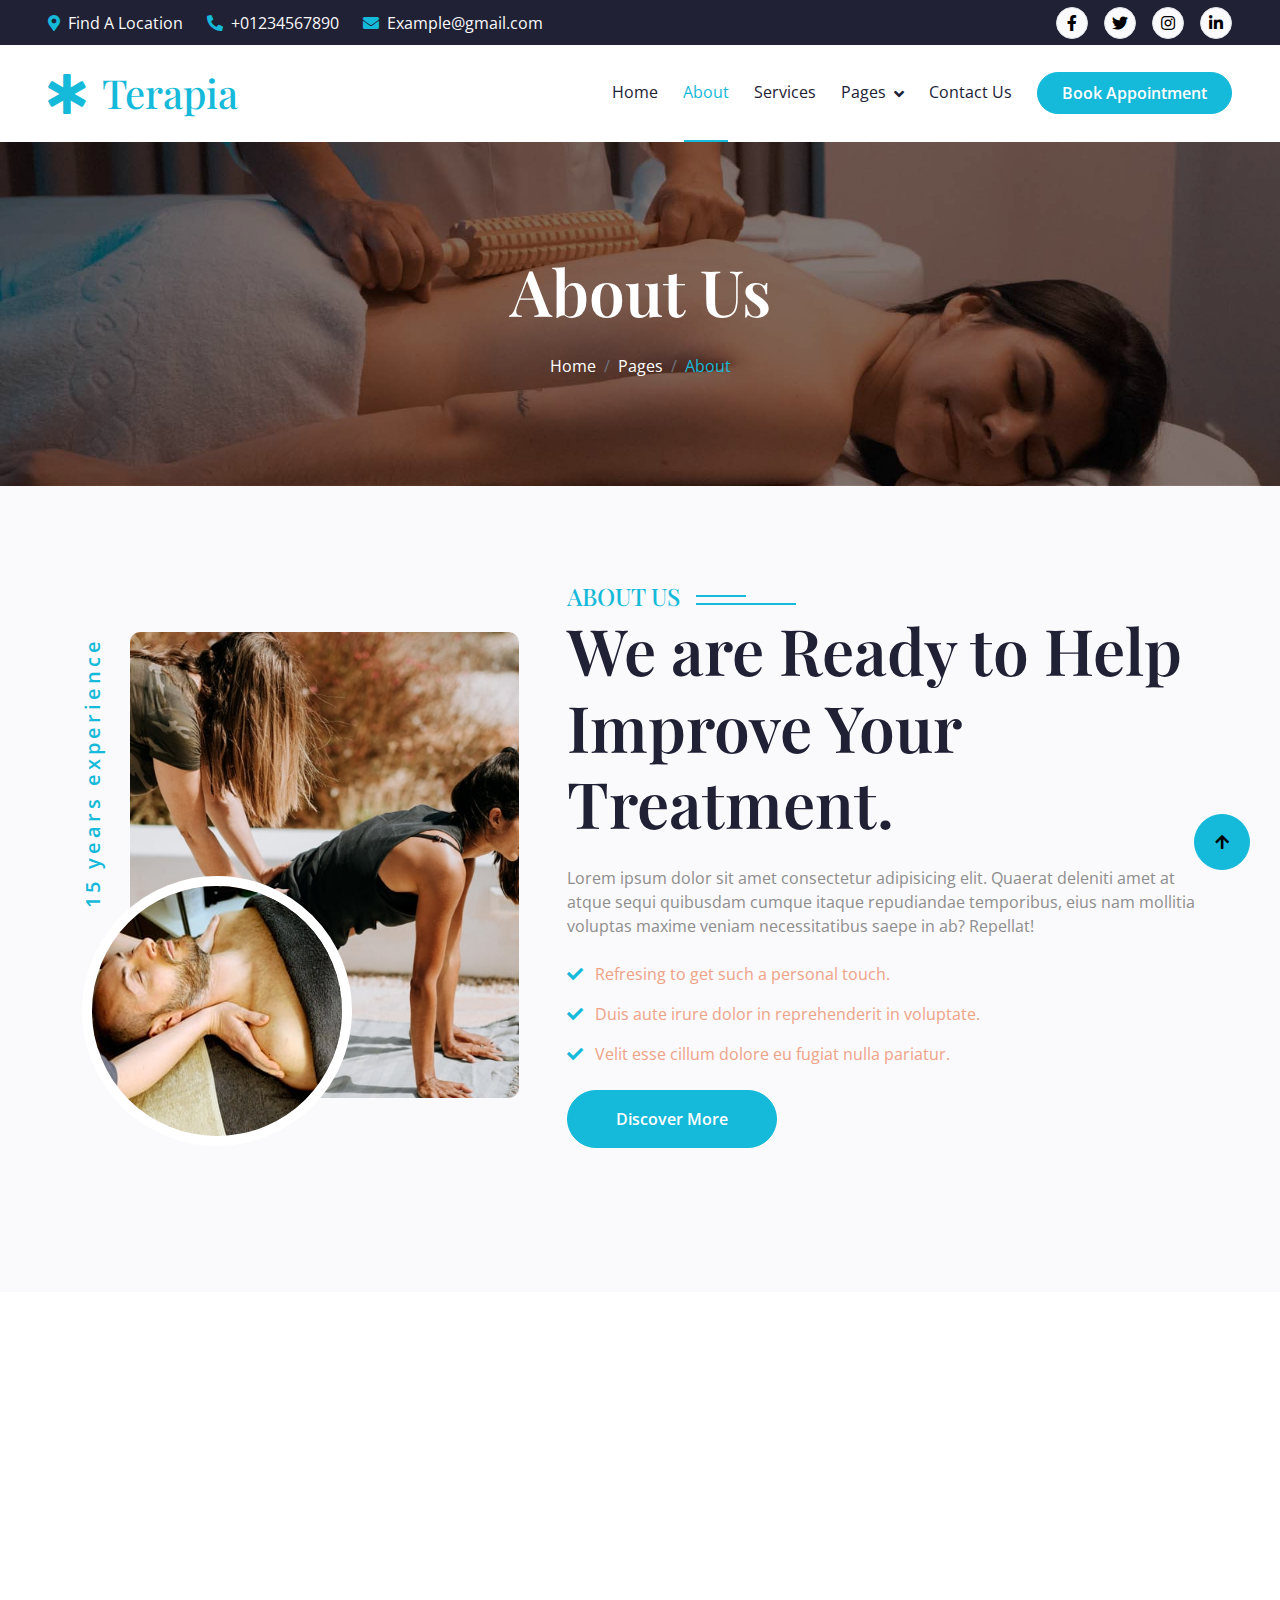
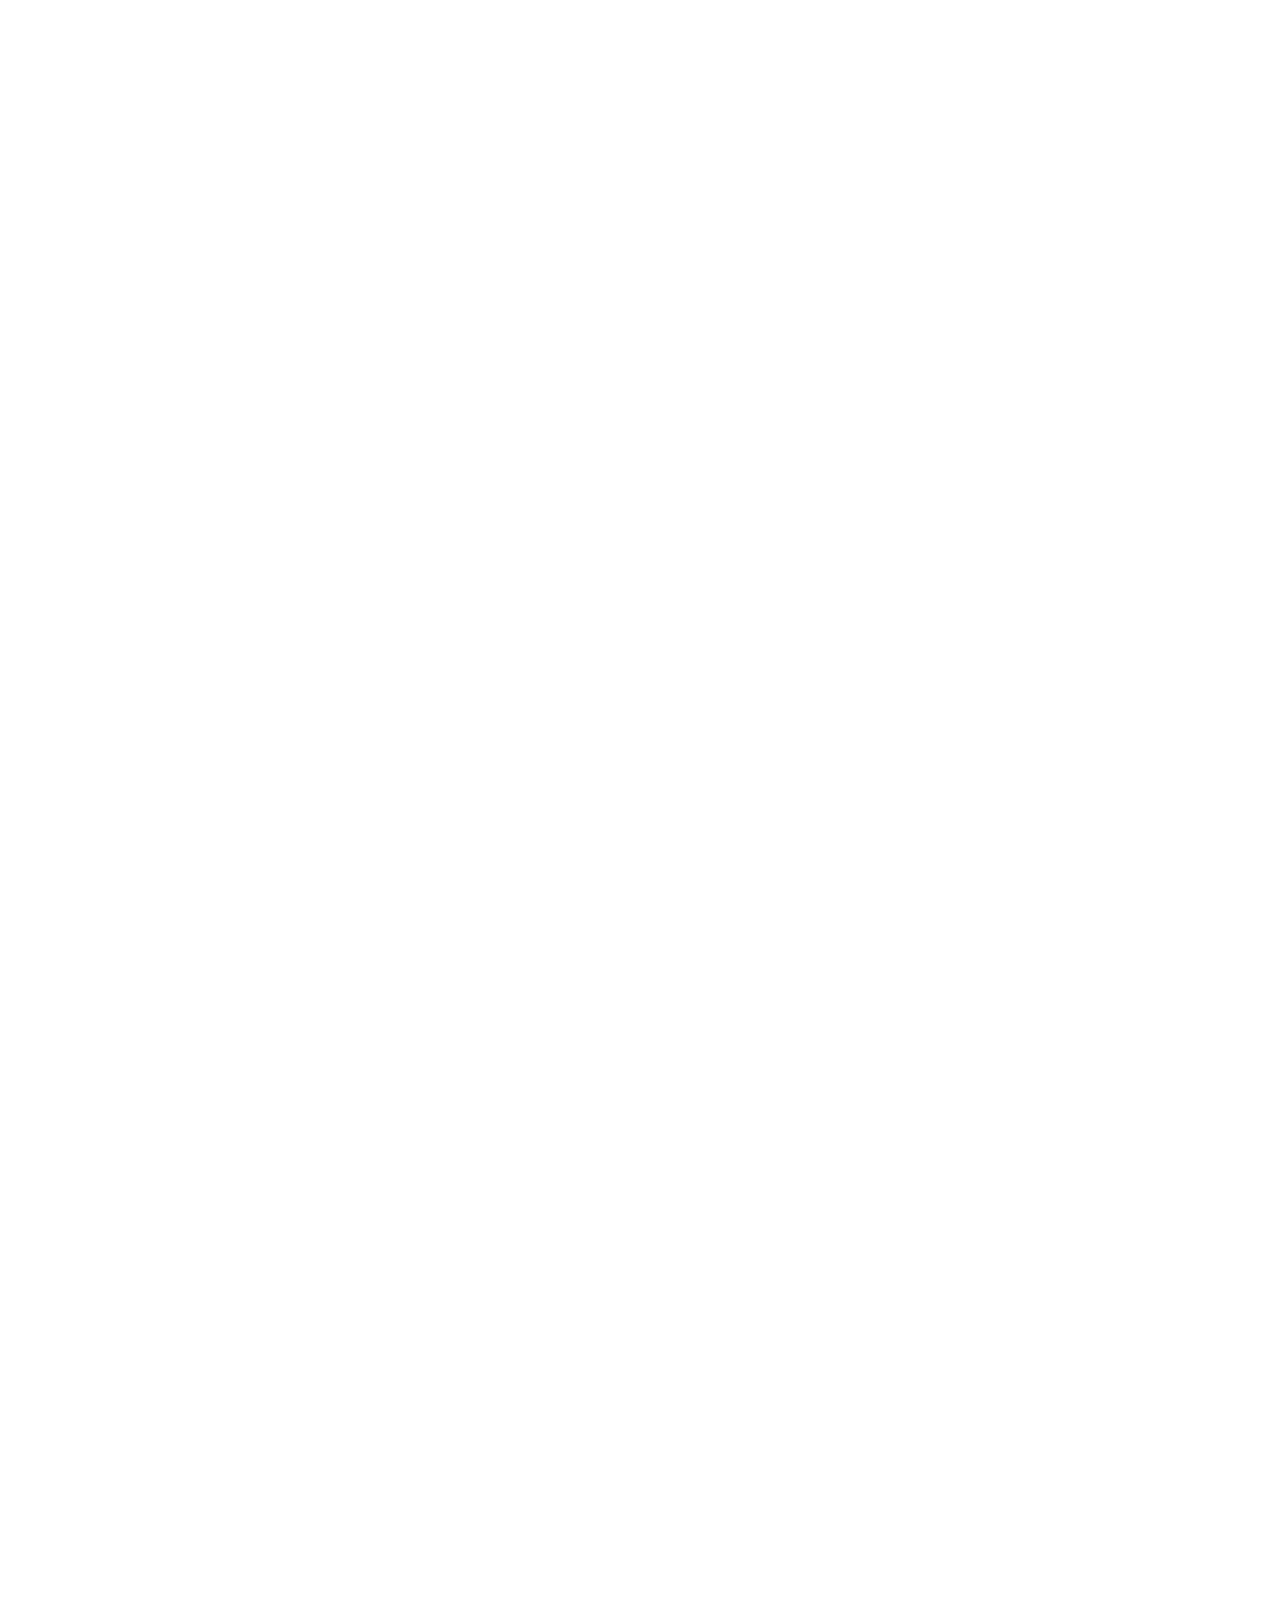
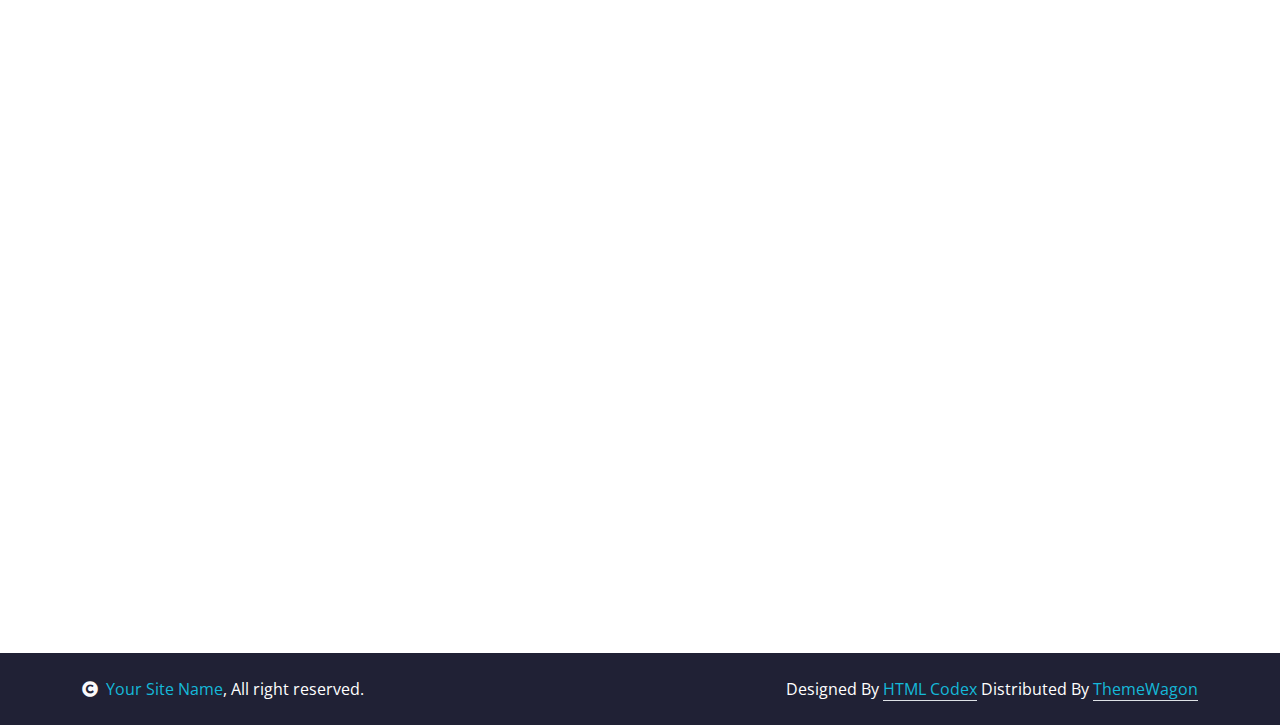
==== about.html @ aed4ecfd "first commit 2024-03-19" ====
<!DOCTYPE html>
<html lang="en">

    <head>
        <meta charset="utf-8">
        <title>Terapia - Physical Therapy Website Template</title>
        <meta content="width=device-width, initial-scale=1.0" name="viewport">
        <meta content="" name="keywords">
        <meta content="" name="description">

        <!-- Google Web Fonts -->
        <link rel="preconnect" href="https://fonts.googleapis.com">
        <link rel="preconnect" href="https://fonts.gstatic.com" crossorigin>
        <link href="https://fonts.googleapis.com/css2?family=Open+Sans:wght@400;500;600&family=Playfair+Display:wght@400;500;600&display=swap" rel="stylesheet"> 

        <!-- Icon Font Stylesheet -->
        <link rel="stylesheet" href="https://use.fontawesome.com/releases/v5.15.4/css/all.css"/>
        <link href="https://cdn.jsdelivr.net/npm/bootstrap-icons@1.4.1/font/bootstrap-icons.css" rel="stylesheet">

        <!-- Libraries Stylesheet -->
        <link href="lib/animate/animate.min.css" rel="stylesheet">
        <link href="lib/owlcarousel/assets/owl.carousel.min.css" rel="stylesheet">


        <!-- Customized Bootstrap Stylesheet -->
        <link href="css/bootstrap.min.css" rel="stylesheet">

        <!-- Template Stylesheet -->
        <link href="css/style.css" rel="stylesheet">
    </head>

    <body>

        <!-- Spinner Start -->
        <div id="spinner" class="show bg-white position-fixed translate-middle w-100 vh-100 top-50 start-50 d-flex align-items-center justify-content-center">
            <div class="spinner-border text-primary" style="width: 3rem; height: 3rem;" role="status">
                <span class="sr-only">Loading...</span>
            </div>
        </div>
        <!-- Spinner End -->


        <!-- Topbar Start -->
        <div class="container-fluid bg-dark px-5 d-none d-lg-block">
            <div class="row gx-0 align-items-center" style="height: 45px;">
                <div class="col-lg-8 text-center text-lg-start mb-lg-0">
                    <div class="d-flex flex-wrap">
                        <a href="#" class="text-light me-4"><i class="fas fa-map-marker-alt text-primary me-2"></i>Find A Location</a>
                        <a href="#" class="text-light me-4"><i class="fas fa-phone-alt text-primary me-2"></i>+01234567890</a>
                        <a href="#" class="text-light me-0"><i class="fas fa-envelope text-primary me-2"></i>Example@gmail.com</a>
                    </div>
                </div>
                <div class="col-lg-4 text-center text-lg-end">
                    <div class="d-flex align-items-center justify-content-end">
                        <a href="#" class="btn btn-light btn-square border rounded-circle nav-fill me-3"><i class="fab fa-facebook-f"></i></a>
                        <a href="#" class="btn btn-light btn-square border rounded-circle nav-fill me-3"><i class="fab fa-twitter"></i></a>
                        <a href="#" class="btn btn-light btn-square border rounded-circle nav-fill me-3"><i class="fab fa-instagram"></i></a>
                        <a href="#" class="btn btn-light btn-square border rounded-circle nav-fill me-0"><i class="fab fa-linkedin-in"></i></a>
                    </div>
                </div>
            </div>
        </div>
        <!-- Topbar End -->


        <!-- Navbar & Hero Start -->
        <div class="container-fluid position-relative p-0">
            <nav class="navbar navbar-expand-lg navbar-light bg-white px-4 px-lg-5 py-3 py-lg-0">
                <a href="index.html" class="navbar-brand p-0">
                    <h1 class="text-primary m-0"><i class="fas fa-star-of-life me-3"></i>Terapia</h1>
                    <!-- <img src="img/logo.png" alt="Logo"> -->
                </a>
                <button class="navbar-toggler" type="button" data-bs-toggle="collapse" data-bs-target="#navbarCollapse">
                    <span class="fa fa-bars"></span>
                </button>
                <div class="collapse navbar-collapse" id="navbarCollapse">
                    <div class="navbar-nav ms-auto py-0">
                        <a href="index.html" class="nav-item nav-link">Home</a>
                        <a href="about.html" class="nav-item nav-link active">About</a>
                        <a href="service.html" class="nav-item nav-link">Services</a>
                        <div class="nav-item dropdown">
                            <a href="#" class="nav-link dropdown-toggle" data-bs-toggle="dropdown">Pages</a>
                            <div class="dropdown-menu m-0">
                                <a href="appointment.html" class="dropdown-item">Appointment</a>
                                <a href="feature.html" class="dropdown-item">Features</a>
                                <a href="blog.html" class="dropdown-item">Our Blog</a>
                                <a href="team.html" class="dropdown-item">Our Team</a>
                                <a href="testimonial.html" class="dropdown-item">Testimonial</a>
                                <a href="404.html" class="dropdown-item">404 Page</a>
                            </div>
                        </div>
                        <a href="contact.html" class="nav-item nav-link">Contact Us</a>
                    </div>
                    <a href="#" class="btn btn-primary rounded-pill text-white py-2 px-4 flex-wrap flex-sm-shrink-0">Book Appointment</a>
                </div>
            </nav>
        </div>
        <!-- Navbar End -->


        <!-- Header Start -->
        <div class="container-fluid bg-breadcrumb">
            <div class="container text-center py-5" style="max-width: 900px;">
                <h3 class="text-white display-3 mb-4 wow fadeInDown" data-wow-delay="0.1s">About Us</h1>
                <ol class="breadcrumb justify-content-center mb-0 wow fadeInDown" data-wow-delay="0.3s">
                    <li class="breadcrumb-item"><a href="index.html">Home</a></li>
                    <li class="breadcrumb-item"><a href="#">Pages</a></li>
                    <li class="breadcrumb-item active text-primary">About</li>
                </ol>    
            </div>
        </div>
        <!-- Header End -->


        <!-- About Start -->
        <div class="container-fluid about bg-light py-5">
            <div class="container py-5">
                <div class="row g-5 align-items-center">
                    <div class="col-lg-5 wow fadeInLeft" data-wow-delay="0.2s">
                        <div class="about-img pb-5 ps-5">
                            <img src="img/about-1.jpg" class="img-fluid rounded w-100" style="object-fit: cover;" alt="Image">
                            <div class="about-img-inner">
                                <img src="img/about-2.jpg" class="img-fluid rounded-circle w-100 h-100" alt="Image">
                            </div>
                            <div class="about-experience">15 years experience</div>
                        </div>
                    </div>
                    <div class="col-lg-7 wow fadeInRight" data-wow-delay="0.4s">
                        <div class="section-title text-start mb-5">
                            <h4 class="sub-title pe-3 mb-0">About Us</h4>
                            <h1 class="display-3 mb-4">We are Ready to Help Improve Your Treatment.</h1>
                            <p class="mb-4">Lorem ipsum dolor sit amet consectetur adipisicing elit. Quaerat deleniti amet at atque sequi quibusdam cumque itaque repudiandae temporibus, eius nam mollitia voluptas maxime veniam necessitatibus saepe in ab? Repellat!</p>
                            <div class="mb-4">
                                <p class="text-secondary"><i class="fa fa-check text-primary me-2"></i> Refresing to get such a personal touch.</p>
                                <p class="text-secondary"><i class="fa fa-check text-primary me-2"></i> Duis aute irure dolor in reprehenderit in voluptate.</p>
                                <p class="text-secondary"><i class="fa fa-check text-primary me-2"></i> Velit esse cillum dolore eu fugiat nulla pariatur.</p>
                            </div>
                            <a href="#" class="btn btn-primary rounded-pill text-white py-3 px-5">Discover More</a>
                        </div>
                    </div>
                </div>
            </div>
        </div>
        <!-- About End -->


        <!-- Team Start -->
        <div class="container-fluid team py-5">
            <div class="container py-5">
                <div class="section-title mb-5 wow fadeInUp" data-wow-delay="0.1s">
                    <div class="sub-style">
                        <h4 class="sub-title px-3 mb-0">Meet our team</h4>
                    </div>
                    <h1 class="display-3 mb-4">Physiotherapy Services from Professional Therapist</h1>
                    <p class="mb-0">Lorem ipsum dolor sit amet consectetur adipisicing elit. Quaerat deleniti amet at atque sequi quibusdam cumque itaque repudiandae temporibus, eius nam mollitia voluptas maxime veniam necessitatibus saepe in ab? Repellat!</p>
                </div>
                <div class="row g-4 justify-content-center">
                    <div class="col-md-6 col-lg-6 col-xl-3 wow fadeInUp" data-wow-delay="0.1s">
                        <div class="team-item rounded">
                            <div class="team-img rounded-top h-100">
                                <img src="img/team-1.jpg" class="img-fluid rounded-top w-100" alt="">
                                <div class="team-icon d-flex justify-content-center">
                                    <a class="btn btn-square btn-primary text-white rounded-circle mx-1" href=""><i class="fab fa-facebook-f"></i></a>
                                    <a class="btn btn-square btn-primary text-white rounded-circle mx-1" href=""><i class="fab fa-twitter"></i></a>
                                    <a class="btn btn-square btn-primary text-white rounded-circle mx-1" href=""><i class="fab fa-instagram"></i></a>
                                    <a class="btn btn-square btn-primary text-white rounded-circle mx-1" href=""><i class="fab fa-linkedin-in"></i></a>
                                </div>
                            </div>
                            <div class="team-content text-center border border-primary border-top-0 rounded-bottom p-4">
                                <h5>Full Name</h5>
                                <p class="mb-0">Message Physio Therapist</p>
                            </div>
                        </div>
                    </div>
                    <div class="col-md-6 col-lg-6 col-xl-3 wow fadeInUp" data-wow-delay="0.3s">
                        <div class="team-item rounded">
                            <div class="team-img rounded-top h-100">
                                <img src="img/team-2.jpg" class="img-fluid rounded-top w-100" alt="">
                                <div class="team-icon d-flex justify-content-center">
                                    <a class="btn btn-square btn-primary text-white rounded-circle mx-1" href=""><i class="fab fa-facebook-f"></i></a>
                                    <a class="btn btn-square btn-primary text-white rounded-circle mx-1" href=""><i class="fab fa-twitter"></i></a>
                                    <a class="btn btn-square btn-primary text-white rounded-circle mx-1" href=""><i class="fab fa-instagram"></i></a>
                                    <a class="btn btn-square btn-primary text-white rounded-circle mx-1" href=""><i class="fab fa-linkedin-in"></i></a>
                                </div>
                            </div>
                            <div class="team-content text-center border border-primary border-top-0 rounded-bottom p-4">
                                <h5>Full Name</h5>
                                <p class="mb-0">Rehabilitation Therapist</p>
                            </div>
                        </div>
                    </div>
                    <div class="col-md-6 col-lg-6 col-xl-3 wow fadeInUp" data-wow-delay="0.5s">
                        <div class="team-item rounded">
                            <div class="team-img rounded-top h-100">
                                <img src="img/team-3.jpg" class="img-fluid rounded-top w-100" alt="">
                                <div class="team-icon d-flex justify-content-center">
                                    <a class="btn btn-square btn-primary text-white rounded-circle mx-1" href=""><i class="fab fa-facebook-f"></i></a>
                                    <a class="btn btn-square btn-primary text-white rounded-circle mx-1" href=""><i class="fab fa-twitter"></i></a>
                                    <a class="btn btn-square btn-primary text-white rounded-circle mx-1" href=""><i class="fab fa-instagram"></i></a>
                                    <a class="btn btn-square btn-primary text-white rounded-circle mx-1" href=""><i class="fab fa-linkedin-in"></i></a>
                                </div>
                            </div>
                            <div class="team-content text-center border border-primary border-top-0 rounded-bottom p-4">
                                <h5>Full Name</h5>
                                <p class="mb-0">Doctor of Physical therapy</p>
                            </div>
                        </div>
                    </div>
                    <div class="col-md-6 col-lg-6 col-xl-3 wow fadeInUp" data-wow-delay="0.7s">
                        <div class="team-item rounded">
                            <div class="team-img rounded-top h-100">
                                <img src="img/team-4.jpg" class="img-fluid rounded-top w-100" alt="">
                                <div class="team-icon d-flex justify-content-center">
                                    <a class="btn btn-square btn-primary text-white rounded-circle mx-1" href=""><i class="fab fa-facebook-f"></i></a>
                                    <a class="btn btn-square btn-primary text-white rounded-circle mx-1" href=""><i class="fab fa-twitter"></i></a>
                                    <a class="btn btn-square btn-primary text-white rounded-circle mx-1" href=""><i class="fab fa-instagram"></i></a>
                                    <a class="btn btn-square btn-primary text-white rounded-circle mx-1" href=""><i class="fab fa-linkedin-in"></i></a>
                                </div>
                            </div>
                            <div class="team-content text-center border border-primary border-top-0 rounded-bottom p-4">
                                <h5>Full Name</h5>
                                <p class="mb-0">Doctor of Physical therapy</p>
                            </div>
                        </div>
                    </div>
                </div>
            </div>
        </div>
        <!-- Team End -->


        <!-- Feature Start -->
        <div class="container-fluid feature py-5">
            <div class="container py-5">
                <div class="section-title mb-5 wow fadeInUp" data-wow-delay="0.1s">
                    <div class="sub-style">
                        <h4 class="sub-title px-3 mb-0">Why Choose Us</h4>
                    </div>
                    <h1 class="display-3 mb-4">Why Choose Us? Get Your Life Style Back</h1>
                    <p class="mb-0">Lorem ipsum dolor sit amet consectetur adipisicing elit. Quaerat deleniti amet at atque sequi quibusdam cumque itaque repudiandae temporibus, eius nam mollitia voluptas maxime veniam necessitatibus saepe in ab? Repellat!</p>
                </div>
                <div class="row g-4 justify-content-center">
                    <div class="col-md-6 col-lg-4 col-xl-3 wow fadeInUp" data-wow-delay="0.1s">
                        <div class="row-cols-1 feature-item p-4">
                            <div class="col-12">
                                <div class="feature-icon mb-4">
                                    <div class="p-3 d-inline-flex bg-white rounded">
                                        <i class="fas fa-diagnoses fa-4x text-primary"></i>
                                    </div>
                                </div>
                                <div class="feature-content d-flex flex-column">
                                    <h5 class="mb-4">Licensed Therapist</h5>
                                    <p class="mb-0">Dolor, sit amet consectetur adipisicing elit. Soluta inventore cum accusamus,</p>
                                </div>
                            </div>
                        </div>
                    </div>
                    <div class="col-md-6 col-lg-4 col-xl-3 wow fadeInUp" data-wow-delay="0.3s">
                        <div class="row-cols-1 feature-item p-4">
                            <div class="col-12">
                                <div class="feature-icon mb-4">
                                    <div class="p-3 d-inline-flex bg-white rounded">
                                        <i class="fas fa-briefcase-medical fa-4x text-primary"></i>
                                    </div>
                                </div>
                                <div class="feature-content d-flex flex-column">
                                    <h5 class="mb-4">Personalized Treatment</h5>
                                    <p class="mb-0">Dolor, sit amet consectetur adipisicing elit. Soluta inventore cum accusamus,</p>
                                </div>
                            </div>
                        </div>
                    </div>
                    <div class="col-md-6 col-lg-4 col-xl-3 wow fadeInUp" data-wow-delay="0.5s">
                        <div class="row-cols-1 feature-item p-4">
                            <div class="col-12">
                                <div class="feature-icon mb-4">
                                    <div class="p-3 d-inline-flex bg-white rounded">
                                        <i class="fas fa-hospital-user fa-4x text-primary"></i>
                                    </div>
                                </div>
                                <div class="feature-content d-flex flex-column">
                                    <h5 class="mb-4">Therapy Goals</h5>
                                    <p class="mb-0">Dolor, sit amet consectetur adipisicing elit. Soluta inventore cum accusamus,</p>
                                </div>
                            </div>
                        </div>
                    </div>
                    <div class="col-md-6 col-lg-4 col-xl-3 wow fadeInUp" data-wow-delay="0.7s">
                        <div class="row-cols-1 feature-item p-4">
                            <div class="col-12">
                                <div class="feature-icon mb-4">
                                    <div class="p-3 d-inline-flex bg-white rounded">
                                        <i class="fas fa-users fa-4x text-primary"></i>
                                    </div>
                                </div>
                                <div class="feature-content d-flex flex-column">
                                    <h5 class="mb-4">Practitioners Network</h5>
                                    <p class="mb-0">Dolor, sit amet consectetur adipisicing elit. Soluta inventore cum accusamus,</p>
                                </div>
                            </div>
                        </div>
                    </div>
                    <div class="col-md-6 col-lg-4 col-xl-3 wow fadeInUp" data-wow-delay="0.1s">
                        <div class="row-cols-1 feature-item p-4">
                            <div class="col-12">
                                <div class="feature-icon mb-4">
                                    <div class="p-3 d-inline-flex bg-white rounded">
                                        <i class="fas fa-spa fa-4x text-primary"></i>
                                    </div>
                                </div>
                                <div class="feature-content d-flex flex-column">
                                    <h5 class="mb-4">Comfortable Center</h5>
                                    <p class="mb-0">Dolor, sit amet consectetur adipisicing elit. Soluta inventore cum accusamus,</p>
                                </div>
                            </div>
                        </div>
                    </div>
                    <div class="col-md-6 col-lg-4 col-xl-3 wow fadeInUp" data-wow-delay="0.3s">
                        <div class="row-cols-1 feature-item p-4">
                            <div class="col-12">
                                <div class="feature-icon mb-4">
                                    <div class="p-3 d-inline-flex bg-white rounded">
                                        <i class="fas fa-heart fa-4x text-primary"></i>
                                    </div>
                                </div>
                                <div class="feature-content d-flex flex-column">
                                    <h5 class="mb-4">Experienced Stuff</h5>
                                    <p class="mb-0">Dolor, sit amet consectetur adipisicing elit. Soluta inventore cum accusamus,</p>
                                </div>
                            </div>
                        </div>
                    </div>
                    <div class="col-md-6 col-lg-4 col-xl-3 wow fadeInUp" data-wow-delay="0.5s">
                        <div class="row-cols-1 feature-item p-4">
                            <div class="col-12">
                                <div class="feature-icon mb-4">
                                    <div class="p-3 d-inline-flex bg-white rounded">
                                        <i class="fab fa-pied-piper fa-4x text-primary"></i>
                                    </div>
                                </div>
                                <div class="feature-content d-flex flex-column">
                                    <h5 class="mb-4">Therapy Goals</h5>
                                    <p class="mb-0">Dolor, sit amet consectetur adipisicing elit. Soluta inventore cum accusamus,</p>
                                </div>
                            </div>
                        </div>
                    </div>
                    <div class="col-md-6 col-lg-4 col-xl-3 wow fadeInUp" data-wow-delay="0.7s">
                        <div class="row-cols-1 feature-item p-4">
                            <div class="col-12">
                                <div class="feature-icon mb-4">
                                    <div class="p-3 d-inline-flex bg-white rounded">
                                        <i class="fas fa-user-md fa-4x text-primary"></i>
                                    </div>
                                </div>
                                <div class="feature-content d-flex flex-column">
                                    <h5 class="mb-4">Licensed Therapist</h5>
                                    <p class="mb-0">Dolor, sit amet consectetur adipisicing elit. Soluta inventore cum accusamus,</p>
                                </div>
                            </div>
                        </div>
                    </div>
                    <div class="col-12 text-center wow fadeInUp" data-wow-delay="0.2s">
                        <a href="#" class="btn btn-primary rounded-pill text-white py-3 px-5">More Details</a>
                    </div>
                </div>
            </div>
        </div>
        <!-- Feature End -->


        <!-- Footer Start -->
        <div class="container-fluid footer py-5 wow fadeIn" data-wow-delay="0.2s">
            <div class="container py-5">
                <div class="row g-5">
                    <div class="col-md-6 col-lg-6 col-xl-3">
                        <div class="footer-item d-flex flex-column">
                            <h4 class="text-white mb-4"><i class="fas fa-star-of-life me-3"></i>Terapia</h4>
                            <p>Lorem ipsum dolor sit amet consectetur adipisicing elit. Delectus dolorem impedit eos autem dolores laudantium quia, qui similique
                            </p>
                            <div class="d-flex align-items-center">
                                <i class="fas fa-share fa-2x text-white me-2"></i>
                                <a class="btn-square btn btn-primary text-white rounded-circle mx-1" href=""><i class="fab fa-facebook-f"></i></a>
                                <a class="btn-square btn btn-primary text-white rounded-circle mx-1" href=""><i class="fab fa-twitter"></i></a>
                                <a class="btn-square btn btn-primary text-white rounded-circle mx-1" href=""><i class="fab fa-instagram"></i></a>
                                <a class="btn-square btn btn-primary text-white rounded-circle mx-1" href=""><i class="fab fa-linkedin-in"></i></a>
                            </div>
                        </div>
                    </div>
                    <div class="col-md-6 col-lg-6 col-xl-3">
                        <div class="footer-item d-flex flex-column">
                            <h4 class="mb-4 text-white">Quick Links</h4>
                            <a href=""><i class="fas fa-angle-right me-2"></i> About Us</a>
                            <a href=""><i class="fas fa-angle-right me-2"></i> Contact Us</a>
                            <a href=""><i class="fas fa-angle-right me-2"></i> Privacy Policy</a>
                            <a href=""><i class="fas fa-angle-right me-2"></i> Terms & Conditions</a>
                            <a href=""><i class="fas fa-angle-right me-2"></i> Our Blog & News</a>
                            <a href=""><i class="fas fa-angle-right me-2"></i> Our Team</a>
                        </div>
                    </div>
                    <div class="col-md-6 col-lg-6 col-xl-3">
                        <div class="footer-item d-flex flex-column">
                            <h4 class="mb-4 text-white">Terapia Services</h4>
                            <a href=""><i class="fas fa-angle-right me-2"></i> All Services</a>
                            <a href=""><i class="fas fa-angle-right me-2"></i> Physiotherapy</a>
                            <a href=""><i class="fas fa-angle-right me-2"></i> Diagnostics</a>
                            <a href=""><i class="fas fa-angle-right me-2"></i> Manual Therapy</a>
                            <a href=""><i class="fas fa-angle-right me-2"></i> Massage Therapy</a>
                            <a href=""><i class="fas fa-angle-right me-2"></i> Rehabilitation</a>
                        </div>
                    </div>
                    <div class="col-md-6 col-lg-6 col-xl-3">
                        <div class="footer-item d-flex flex-column">
                            <h4 class="mb-4 text-white">Contact Info</h4>
                            <a href=""><i class="fa fa-map-marker-alt me-2"></i> 123 Street, New York, USA</a>
                            <a href=""><i class="fas fa-envelope me-2"></i> info@example.com</a>
                            <a href=""><i class="fas fa-envelope me-2"></i> info@example.com</a>
                            <a href=""><i class="fas fa-phone me-2"></i> +012 345 67890</a>
                            <a href="" class="mb-3"><i class="fas fa-print me-2"></i> +012 345 67890</a>
                        </div>
                    </div>
                </div>
            </div>
        </div>
        <!-- Footer End -->
        
        <!-- Copyright Start -->
        <div class="container-fluid copyright py-4">
            <div class="container">
                <div class="row g-4 align-items-center">
                    <div class="col-md-6 text-center text-md-start mb-md-0">
                        <span class="text-white"><a href="#"><i class="fas fa-copyright text-light me-2"></i>Your Site Name</a>, All right reserved.</span>
                    </div>
                    <div class="col-md-6 text-center text-md-end text-white">
                        <!--/*** This template is free as long as you keep the below author’s credit link/attribution link/backlink. ***/-->
                        <!--/*** If you'd like to use the template without the below author’s credit link/attribution link/backlink, ***/-->
                        <!--/*** you can purchase the Credit Removal License from "https://htmlcodex.com/credit-removal". ***/-->
                        Designed By <a class="border-bottom" href="https://htmlcodex.com">HTML Codex</a> Distributed By <a class="border-bottom" href="https://themewagon.com">ThemeWagon</a>
                    </div>
                </div>
            </div>
        </div>
        <!-- Copyright End -->

        <!-- Back to Top -->
        <a href="#" class="btn btn-primary btn-lg-square back-to-top"><i class="fa fa-arrow-up"></i></a>   

        
        <!-- JavaScript Libraries -->
        <script src="https://ajax.googleapis.com/ajax/libs/jquery/3.6.4/jquery.min.js"></script>
        <script src="https://cdn.jsdelivr.net/npm/bootstrap@5.0.0/dist/js/bootstrap.bundle.min.js"></script>
        <script src="lib/wow/wow.min.js"></script>
        <script src="lib/easing/easing.min.js"></script>
        <script src="lib/waypoints/waypoints.min.js"></script>
        <script src="lib/owlcarousel/owl.carousel.min.js"></script>
        

        <!-- Template Javascript -->
        <script src="js/main.js"></script>
        
    </body>

</html>
---- css/style.css ----
/*** Spinner Start ***/
/*** Spinner ***/
#spinner {
    opacity: 0;
    visibility: hidden;
    transition: opacity .5s ease-out, visibility 0s linear .5s;
    z-index: 99999;
}

#spinner.show {
    transition: opacity .5s ease-out, visibility 0s linear 0s;
    visibility: visible;
    opacity: 1;
}
/*** Spinner End ***/

.back-to-top {
    position: fixed;
    right: 30px;
    bottom: 30px;
    display: flex;
    width: 45px;
    height: 45px;
    align-items: center;
    justify-content: center;
    transition: 0.5s;
    z-index: 99;
}

/*** Button Start ***/
.btn {
    font-weight: 600;
    transition: .5s;
}

.btn-square {
    width: 32px;
    height: 32px;
}

.btn-sm-square {
    width: 34px;
    height: 34px;
}

.btn-md-square {
    width: 44px;
    height: 44px;
}

.btn-lg-square {
    width: 56px;
    height: 56px;
}

.btn-square,
.btn-sm-square,
.btn-md-square,
.btn-lg-square {
    padding: 0;
    display: flex;
    align-items: center;
    justify-content: center;
    font-weight: normal;
    border-radius: 50%;
}

.btn.btn-primary {
    box-shadow: inset 0 0 0 0 var(--bs-primary);
}

.btn.btn-primary:hover {
    box-shadow: inset 300px 0 0 0 var(--bs-light) !important;
    color: var(--bs-primary) !important;
}

.btn.btn-light {
    box-shadow: inset 0 0 0 0 var(--bs-primary);
}

.btn.btn-light:hover {
    box-shadow: inset 300px 0 0 0 var(--bs-primary);
    color: var(--bs-light) !important;
}

.btn-hover {
    transition: 0.5s;
}

.btn-hover:hover {
    color: var(--bs-secondary) !important;
}

/*** Section Title Start ***/
.section-title {
    max-width: 900px;
    text-align: center;
    margin: 0 auto;
}

.section-title .sub-style {
    position: relative;
    display: inline-block;
    text-transform: uppercase;
    color: var(--bs-primary);
}

.section-title .sub-style::before {
    content: "";
    width: 100px;
    position: absolute;
    top: 50%;
    left: 0;
    transform: translateY(-50%);
    margin-top: 8px;
    margin-left: -100px;
    border: 1px solid var(--bs-primary) !important;
}

.section-title .sub-style::after {
    content: "";
    width: 50px;
    position: absolute;
    top: 50%;
    left: 0;
    transform: translateY(-50%);
    margin-bottom: 5px;
    margin-left: -50px;
    border: 1px solid var(--bs-primary) !important;
}

.sub-title {
    position: relative;
    display: inline-block;
    text-transform: uppercase;
    color: var(--bs-primary);
}

.sub-title::before {
    content: "";
    width: 100px;
    position: absolute;
    top: 50%;
    right: 0;
    transform: translateY(-50%);
    margin-top: 8px;
    margin-right: -100px;
    border: 1px solid var(--bs-primary) !important;
}

.sub-title::after {
    content: "";
    width: 50px;
    position: absolute;
    top: 50%;
    right: 0;
    transform: translateY(-50%);
    margin-bottom: 8px;
    margin-right: -50px;
    border: 1px solid var(--bs-primary) !important;
}


/*** Topbar Start ***/
.fixed-top .container {
    transition: 0.5s;
}

.topbar {
    padding: 2px 10px 2px 20px;
    background: var(--bs-primary) !important;
}

.topbar a,
.topbar a i {
    transition: 0.5s;
}

.topbar a:hover,
.topbar a i:hover {
    color: var(--bs-secondary) !important;
}


@media (max-width: 576px) {
    .topbar {
        display: none;    
    }
}
/*** Topbar End ***/


/*** Navbar ***/
.navbar-light .navbar-nav .nav-link {
    font-family: 'Open Sans', sans-serif;
    position: relative;
    margin-right: 25px;
    padding: 35px 0;
    color: var(--bs-dark) !important;
    font-size: 16px;
    font-weight: 400;
    outline: none;
    transition: .5s;
}

.sticky-top.navbar-light .navbar-nav .nav-link {
    padding: 20px 0;
    color: var(--dark) !important;
}

.navbar-light .navbar-nav .nav-link:hover,
.navbar-light .navbar-nav .nav-link.active {
    color: var(--bs-primary) !important;
}

.navbar-light .navbar-brand img {
    max-height: 50px;
    transition: .5s;
}

.sticky-top.navbar-light .navbar-brand img {
    max-height: 45px;
}

.navbar .dropdown-toggle::after {
    border: none;
    content: "\f107";
    font-family: "Font Awesome 5 Free";
    font-weight: 600;
    vertical-align: middle;
    margin-left: 8px;
}

@media (min-width: 1200px) {
    .navbar .nav-item .dropdown-menu {
        display: block;
        visibility: hidden;
        top: 100%;
        transform: rotateX(-75deg);
        transform-origin: 0% 0%;
        border: 0;
        border-radius: 10px;
        transition: .5s;
        opacity: 0;
    }
}

.dropdown .dropdown-menu a:hover {
    background: var(--bs-primary);
    color: var(--bs-white);
}

.navbar .nav-item:hover .dropdown-menu {
    transform: rotateX(0deg);
    visibility: visible;
    background: var(--bs-light) !important;
    transition: .5s;
    opacity: 1;
}

@media (max-width: 991.98px) {
    .sticky-top.navbar-light {
        position: relative;
        background: var(--bs-white);
    }

    .navbar.navbar-expand-lg .navbar-toggler {
        padding: 10px 20px;
        border: 1px solid var(--bs-primary);
        color: var(--bs-primary);
    }

    .navbar-light .navbar-collapse {
        margin-top: 15px;
        border-top: 1px solid #DDDDDD;
    }

    .navbar-light .navbar-nav .nav-link,
    .sticky-top.navbar-light .navbar-nav .nav-link {
        padding: 10px 0;
        margin-left: 0;
        color: var(--bs-dark) !important;
    }

    .navbar-light .navbar-brand img {
        max-height: 45px;
    }
}

@media (min-width: 992px) {
    .navbar-light {
        position: absolute;
        width: 100%;
        top: 0;
        left: 0;
        border-bottom: 1px solid rgba(255, 255, 255, .1);
        z-index: 999;
    }
    
    .sticky-top.navbar-light {
        position: fixed;
        background: var(--bs-light) !important;
    }

    .navbar-light .navbar-nav .nav-link::before {
        position: absolute;
        content: "";
        width: 0;
        height: 2px;
        bottom: -1px;
        left: 50%;
        background: var(--bs-primary);
        transition: .5s;
    }

    .navbar-light .navbar-nav .nav-link:hover::before,
    .navbar-light .navbar-nav .nav-link.active::before {
        width: calc(100% - 2px);
        left: 1px;
    }

    .navbar-light .navbar-nav .nav-link.nav-contact::before {
        display: none;
    }
}
/*** Carousel Hero Header Start ***/
.header-carousel {
    position: relative; 
}

.header-carousel .owl-nav .owl-prev {
    position: absolute;
    width: 70px;
    height: 70px;
    top: 50%;
    left: 20px;
    transform: translateY(-50%);
    border-radius: 50%;
    background: var(--bs-primary);
    color: var(--bs-white);
    font-size: 30px;
    display: flex;
    align-items: center;
    justify-content: center;
    transition: 0.5s;
}

.header-carousel .owl-nav .owl-next {
    position: absolute;
    width: 70px;
    height: 70px;
    top: 50%;
    right: 20px;
    transform: translateY(-50%);
    border-radius: 50%;
    background: var(--bs-primary);
    color: var(--bs-white);
    font-size: 30px;
    display: flex;
    align-items: center;
    justify-content: center;
    transition: 0.5s;
}

.header-carousel .owl-nav .owl-prev,
.header-carousel .owl-nav .owl-next {
    transition: 0.5s;
}

.header-carousel .owl-nav .owl-prev:hover,
.header-carousel .owl-nav .owl-next:hover {
    box-shadow: inset 150px 0 0 0 var(--bs-light) !important;
    color: var(--bs-primary) !important;
}

@media (max-width: 576px) {
    .header-carousel .owl-nav .owl-prev,
    .header-carousel .owl-nav .owl-next {
        top: 630px;
        transition: 0.5s;
    }

    .header-carousel .header-carousel-item .carousel-caption .carousel-caption-content {
        width: 95% !important;
    }
 
}

.header-carousel .header-carousel-item,
.header-carousel .header-carousel-item img {
    position: relative;
    width: 100%;
    height: 700px;
    margin-top: 95px;
    display: block;
    object-fit: cover;
    transition: 0.5s;

}

@media (max-width: 992px) {
    .header-carousel .header-carousel-item,
    .header-carousel .header-carousel-item img {
        margin-top: 0;
        transition: 0.5s;
    }

}

@media (min-width: 992px) {
    .header-carousel .owl-nav .owl-prev,
    .header-carousel .owl-nav .owl-next {
        margin-top: 50px;
    }
}

.header-carousel .header-carousel-item .carousel-caption {
    width: 100%;
    height: 100%;
    position: absolute;
    top: 0;
    left: 0;
    padding: 100px 0;
    display: flex;
    align-items: center;
    justify-content: center;
    background: rgba(0, 0, 0, .5);
}

.header-carousel .header-carousel-item .carousel-caption .carousel-caption-content {
    position: relative;
    width: 75%;
    
}
/*** Carousel Hero Header End ***/


/*** Single Page Hero Header Start ***/
.bg-breadcrumb {
    background: linear-gradient(rgba(0, 0, 0, 0.5), rgba(0, 0, 0, 0.5)), url(../img/carousel-2.jpg);
    background-position: center center;
    background-repeat: no-repeat;
    background-size: cover;
    padding: 160px 0 60px 0;
}

.bg-breadcrumb .breadcrumb-item a {
    color: var(--bs-white) !important;
}
/*** Single Page Hero Header End ***/


/*** Service Start ***/
.service .service-item {
    box-shadow: 0 0 45px rgba(0, 0, 0, .2) ;
}

.service .service-item .service-img {
    position: relative;
    overflow: hidden;
    z-index: 1;
}

.service .service-item .service-img img {
    transition: 0.5s;
}

.service .service-item .service-img::before {
    width: 100%;
    height: 0;
    position: absolute;
    content: "";
    top: 0;
    left: 0;
    border-top-right-radius: 10px;
    border-top-left-radius: 10px;
    transition: 0.5s;
    z-index: 5;
    
}

.service .service-item:hover .service-img::before {
    height: 100%;
    background: rgba(21, 185, 217, .3);
}

.service .service-item .service-img:hover img {
    transform: scale(1.3);
}

.service .service-item .service-content {
    position: relative;
    z-index: 2;

}

.service .service-item .service-content::before {
    width: 100%;
    height: 8px;
    position: absolute;
    content: "";
    bottom: 0;
    left: 0;
    border-bottom-left-radius: 10px;
    border-bottom-right-radius: 10px;
    background: rgba(21, 185, 217, .5);
    transition: 0.5s;
    z-index: 3;
}

.service .service-item:hover .service-content::before {
    background: rgba(21, 185, 217, .5);
    height: 100%;
}

.service .service-item .service-content .service-content-inner {
    transition: 0.5s;
}


.service .service-item:hover .service-content .service-content-inner {
    position: relative;
    color: var(--bs-white) !important;
    z-index: 9;
}
.service .service-item:hover .service-content .service-content-inner h5 {
    color: var(--bs-secondary);
}

/*** Service End ***/

/*** About Start ***/
.about .about-img {
    position: relative;
    overflow: hidden;
    height: 100%;
    border-radius: 10px;
}

.about .about-img .about-img-inner {
    position: absolute;
    left: 0; 
    bottom: 0; 
    border: 10px solid; 
    border-color: var(--bs-white) var(--bs-white) var(--bs-white) var(--bs-white);
    border-radius: 50%;

}

.about .about-img .about-experience {
    position: absolute;
    top: 125px; 
    left: -125px; 
    transform: rotate(-90deg);
    background: transparent;
    color: var(--bs-primary);
    font-size: 20px;
    font-weight: 600;
    letter-spacing: 4px;
}

/*** About End ***/

/*** Feature Start ***/
.feature .feature-item {
    position: relative;
    display: flex;
    border: 1px solid var(--bs-primary);
    border-radius: 10px;
    background: var(--bs-light);
    transition: 0.5s;

}

.feature .feature-item::before {
    width: 0;
    height: 100%;
    content: "";
    position: absolute;
    top: 0;
    left: 0;
    border-radius: 10px;
    transition: 0.5s;
}

.feature .feature-item:hover::before {
    width: 100%;
    background: var(--bs-primary);
}

.feature .feature-item .feature-icon {
    display: inline-flex;
    border-radius: 10px;
    transition: 0.5s;
}

.feature .feature-item:hover .feature-icon {
    position: relative;
    z-index: 2;
}

.feature .feature-item:hover .feature-content {
    position: relative;
    color: var(--bs-white);
    z-index: 2;
}

.feature .feature-item:hover .feature-content h5 {
    color: var(--bs-dark);
}
/*** Feature End ***/


/*** Appointment Start ***/
.appointment {
    background: linear-gradient(rgba(255, 255, 255, 0.9), rgba(255, 255, 255, 0.9)), url(../img/carousel-2.jpg);
    background-position: center center;
    background-repeat: no-repeat;
    background-size: cover;
    background-attachment: fixed;
}

.appointment .appointment-form {
    background: rgba(239, 162, 134, 0.3);
}

.appointment .appointment-form .btn.btn-primary {
    box-shadow: inset 0 0 0 0 var(--bs-primary);
}

.appointment .appointment-form .btn.btn-primary:hover {
    box-shadow: inset 600px 0 0 0 var(--bs-light) !important;
    color: var(--bs-primary) !important;
}
/*** Youtube Video start ***/
.video {
    position: relative;
}

.video .btn-play {
    position: absolute;
    z-index: 3;
    top: 50%;
    left: 50%;
    transform: translate(-50%, -50%);
    box-sizing: content-box;
    display: block;
    width: 33px;
    height: 44px;
    border-radius: 50%;
    transition: 0.5s;
    

}

.video .btn-play:before {
    content: "";
    position: absolute;
    z-index: 0;
    left: 50%;
    top: 50%;
    transform: translate(-50%, -50%);
    display: block;
    width: 115px;
    height: 115px;
    background: var(--bs-primary);
    border-radius: 50%;
    animation: pulse-border 1500ms ease-out infinite;
    transition: 0.5s;
}

.video .btn-play:after {
    content: "";
    position: absolute;
    z-index: 1;
    left: 50%;
    top: 50%;
    transform: translate(-50%, -50%);
    display: block;
    width: 100px;
    height: 100px;
    background: var(--bs-secondary);
    border-radius: 50%;
    transition: all 300ms;
}

.video .btn-play span {
    display: block;
    position: relative;
    z-index: 3;
    width: 0;
    height: 0;
    border-left: 33px solid var(--bs-white);
    border-top: 22px solid transparent;
    border-bottom: 22px solid transparent;
    margin-left: 5px;
}

@keyframes pulse-border {
    0% {
        transform: translateX(-50%) translateY(-50%) translateZ(0) scale(1);
        opacity: 1;
    }

    100% {
        transform: translateX(-50%) translateY(-50%) translateZ(0) scale(1.5);
        opacity: 0;
    }
}

#videoModal {
    z-index: 99999;
}

#videoModal .modal-dialog {
    position: relative;
    max-width: 800px;
    margin: 60px auto 0 auto;
}

#videoModal .modal-body {
    position: relative;
    padding: 0px;
}

#videoModal .close {
    position: absolute;
    width: 30px;
    height: 30px;
    right: 0px;
    top: -30px;
    z-index: 999;
    font-size: 30px;
    font-weight: normal;
    color: #ffffff;
    background: #000000;
    opacity: 1;
}
/*** Youtube Video End ***/
/*** Appointment End ***/


/*** Team Start ***/
.team .team-item .team-img {
    position: relative;
    overflow: hidden;
}

.team .team-item .team-img::before {
    position: absolute;
    content: "";
    width: 100%;
    height: 100%;
    top: 0;
    left: 0;
    border-top-right-radius: 10px;
    border-top-left-radius: 10px;
    transition: 0.5s;
}

.team .team-item .team-img .team-icon {
    position: absolute;
    bottom: -125px;
    left: 50%;
    transform: translateX(-50%);
    transition: 0.5s;
}

.team .team-item .team-img:hover .team-icon {
    margin-bottom: 145px;
}

.team .team-item:hover .team-img::before {
    background: rgba(21, 185, 217, .3);
}

.team .team-item .team-content {
    color: var(--bs-primary);
    transition: 0.5s;
}

.team .team-item .team-content h5 {
    color: var(--bs-secondary);
    transition: 0.5s;
}

.team .team-item:hover .team-content h5 {
    color: var(--bs-dark);
}

.team .team-item:hover .team-content {
    background: var(--bs-primary);
    color: var(--bs-white);
}
/*** Team End ***/


/*** testimonial Start ***/
.testimonial {
    background: linear-gradient(rgba(21, 185, 217, 0.9), rgba(21, 185, 217, 0.9)), url(../img/carousel-1.jpg);
    background-position: center center;
    background-repeat: no-repeat;
    background-size: cover;
    background-attachment: fixed;
}

.testimonial .testimonial-item .testimonial-inner {
    display: flex;
    flex-direction: column;
    align-items: center;
    text-align: center;
    border-radius: 10px;
    background: transparent;
}

.testimonial .testimonial-item .testimonial-inner .testimonial-inner-img {
    width: 100px;
    height: 100px;
    border-radius: 50%;
    border: 5px solid var(--bs-white);
}

.testimonial .testimonial-carousel.owl-carousel {
    position: relative;
}

.testimonial .testimonial-carousel .owl-nav .owl-prev {
    position: absolute;
    top: 50%;
    left: -20px;
    transform: translateY(-50%);
    width: 60px;
    height: 60px;
    border-radius: 50%;
    display: flex;
    align-items: center;
    justify-content: center;
    font-size: 20px;
    background: var(--bs-light);
    color: var(--bs-primary);
    transition: 0.5s;
}

.testimonial .testimonial-carousel .owl-nav .owl-next {
    position: absolute;
    top: 50%;
    right: -20px;
    transform: translateY(-50%);
    width: 60px;
    height: 60px;
    border-radius: 50%;
    display: flex;
    align-items: center;
    justify-content: center;
    font-size: 20px;
    background: var(--bs-light);
    color: var(--bs-primary);
    transition: 0.5s;
}


.testimonial .testimonial-carousel .owl-nav .owl-prev:hover,
.testimonial .testimonial-carousel .owl-nav .owl-next:hover {
    box-shadow: inset 100px 0 0 0 var(--bs-primary) !important;
    color: var(--bs-white) !important;
}


@media (max-width: 900px) {
    .testimonial .testimonial-carousel .owl-nav .owl-prev {
        margin-top: -190px;
        margin-left: 40px;
    }

    .testimonial .testimonial-carousel .owl-nav .owl-next {
        margin-top: -190px;
        margin-right: 40px;
    }
    
}

.testimonial-carousel .owl-dots {
    display: flex;
    justify-content: center;
    margin-top: 20px;
}

.testimonial-carousel .owl-dots .owl-dot {
    width: 20px;
    height: 20px;
    border-radius: 50%;
    margin-right: 15px;
    border: 1px solid var(--bs-white);
    background: transparent;
    transition: 0.5s;
}

.testimonial-carousel .owl-dots .owl-dot.active {
    width: 20px;
    height: 20px;
    background: var(--bs-secondary) !important;
}

.testimonial-carousel .owl-dots .owl-dot span {
    position: relative;
    margin-top: 50%;
    margin-left: 50%;
    transform: translate(-50%, -50%);
    display: flex;
    align-items: center;
    justify-content: center;
}

.testimonial-carousel .owl-dots .owl-dot span::after {
    content: "";
    position: absolute;
    top: 50%;
    right: 1px;
    transform: translateY(-50%);
    width: 8px;
    height: 8px;
    border-radius: 8px;
    display: flex;
    align-items: center;
    justify-content: center;
    text-align: center;
    background: var(--bs-white);
}

.testimonial .testimonial-carousel .testimonial-item .testimonial-inner p.fs-7 {
    transition: 0.5s;
}

@media (min-width: 900px) {
    .testimonial .testimonial-carousel .testimonial-item .testimonial-inner p.fs-7 {
        font-size: 20px;
    }
}


/* Testimonial Section Title Start */
.testimonial .section-title {
    max-width: 900px;
    text-align: center;
    margin: 0 auto;
}

.testimonial .section-title .sub-style {
    position: relative;
    display: inline-block;
    text-transform: uppercase;
    color: var(--bs-primary);
}

.testimonial .section-title .sub-style::before {
    content: "";
    width: 100px;
    position: absolute;
    top: 50%;
    left: 0;
    transform: translateY(-50%);
    margin-top: 8px;
    margin-left: -100px;
    border: 1px solid var(--bs-white) !important;
}

.testimonial .section-title .sub-style::after {
    content: "";
    width: 50px;
    position: absolute;
    top: 50%;
    left: 0;
    transform: translateY(-50%);
    margin-bottom: 5px;
    margin-left: -50px;
    border: 1px solid var(--bs-white) !important;
}

.testimonial .section-title .sub-title {
    position: relative;
    display: inline-block;
    text-transform: uppercase;
    color: var(--bs-primary);
}

.testimonial .section-title .sub-title::before {
    content: "";
    width: 100px;
    position: absolute;
    top: 50%;
    right: 0;
    transform: translateY(-50%);
    margin-top: 8px;
    margin-right: -100px;
    border: 1px solid var(--bs-white) !important;
}

.testimonial .section-title .sub-title::after {
    content: "";
    width: 50px;
    position: absolute;
    top: 50%;
    right: 0;
    transform: translateY(-50%);
    margin-bottom: 8px;
    margin-right: -50px;
    border: 1px solid var(--bs-white) !important;
}
/*** Testimonial End ***/


/*** Blog Start ***/
.blog .blog-item .blog-img {
    position: relative;
    overflow: hidden;
    border-top-right-radius: 10px;
    border-top-left-radius: 10px;
}

.blog .blog-item .blog-img::after {
    content: "";
    position: absolute;
    top: 0;
    left: 0;
    width: 100%;
    height: 100%;
    border-top-right-radius: 10px;
    border-top-left-radius: 10px;
    transition: 0.5s;
}

.blog .blog-item .blog-img img {
    transition: 0.5s;
}

.blog .blog-item .blog-img:hover img {
    transform: scale(1.3);
}

.blog .blog-item:hover .blog-img::after {
    background: rgba(21, 185, 217, .5);
}

.blog .blog-item .blog-centent {
    background: var(--bs-light);
    border: 1px solid var(--bs-primary);
    border-top: 0;
    border-bottom-left-radius: 10px;
    border-bottom-right-radius: 10px;
}
/*** Blog End ***/


/*** Contact Start ***/
.contact {
    background: linear-gradient(rgba(21, 185, 217, 0.9), rgba(21, 185, 217, 0.9)), url(../img/carousel-1.jpg);
    background-position: center center;
    background-repeat: no-repeat;
    background-size: cover;
    background-attachment: fixed;
}


.contact .contact-form .btn.btn-light {
    box-shadow: inset 0 0 0 0 var(--bs-primary);
}

.contact .contact-form .btn.btn-light:hover {
    box-shadow: inset 600px 0 0 0 var(--bs-primary) !important;
    color: var(--bs-white) !important;
}

.contact .contact-form .form-floating input,
.contact .contact-form .form-floating textarea,
.contact .contact-form .form-floating label {
    color: var(--bs-light);
}



/* Testimonial Section Title Start */
.contact .section-title {
    max-width: 900px;
    text-align: center;
    margin: 0 auto;
}

.contact .section-title .sub-style {
    position: relative;
    display: inline-block;
    text-transform: uppercase;
    color: var(--bs-primary);
}

.contact .section-title .sub-style::before {
    content: "";
    width: 100px;
    position: absolute;
    top: 50%;
    left: 0;
    transform: translateY(-50%);
    margin-top: 8px;
    margin-left: -100px;
    border: 1px solid var(--bs-white) !important;
}

.contact .section-title .sub-style::after {
    content: "";
    width: 50px;
    position: absolute;
    top: 50%;
    left: 0;
    transform: translateY(-50%);
    margin-bottom: 5px;
    margin-left: -50px;
    border: 1px solid var(--bs-white) !important;
}

.contact .section-title .sub-title {
    position: relative;
    display: inline-block;
    text-transform: uppercase;
    color: var(--bs-primary);
}

.contact .section-title .sub-title::before {
    content: "";
    width: 100px;
    position: absolute;
    top: 50%;
    right: 0;
    transform: translateY(-50%);
    margin-top: 8px;
    margin-right: -100px;
    border: 1px solid var(--bs-white) !important;
}

.contact .section-title .sub-title::after {
    content: "";
    width: 50px;
    position: absolute;
    top: 50%;
    right: 0;
    transform: translateY(-50%);
    margin-bottom: 8px;
    margin-right: -50px;
    border: 1px solid var(--bs-white) !important;
}
/*** Contact End ***/


/*** Footer Start ***/
.footer {
    background: linear-gradient(rgba(0, 0, 0, 0.9), rgba(0, 0, 0, 0.9)), url(../img/carousel-2.jpg);
    background-position: center center;
    background-repeat: no-repeat;
    background-size: cover;
}
.footer .footer-item a {
    line-height: 35px;
    color: var(--bs-body);
    transition: 0.5s;
}

.footer .footer-item p {
    line-height: 35px;
}

.footer .footer-item a:hover {
    letter-spacing: 2px;
    color: var(--bs-primary);
}

/*** Footer End ***/

/*** copyright Start ***/
.copyright {
    background: var(--bs-dark) !important;
}
/*** copyright end ***/
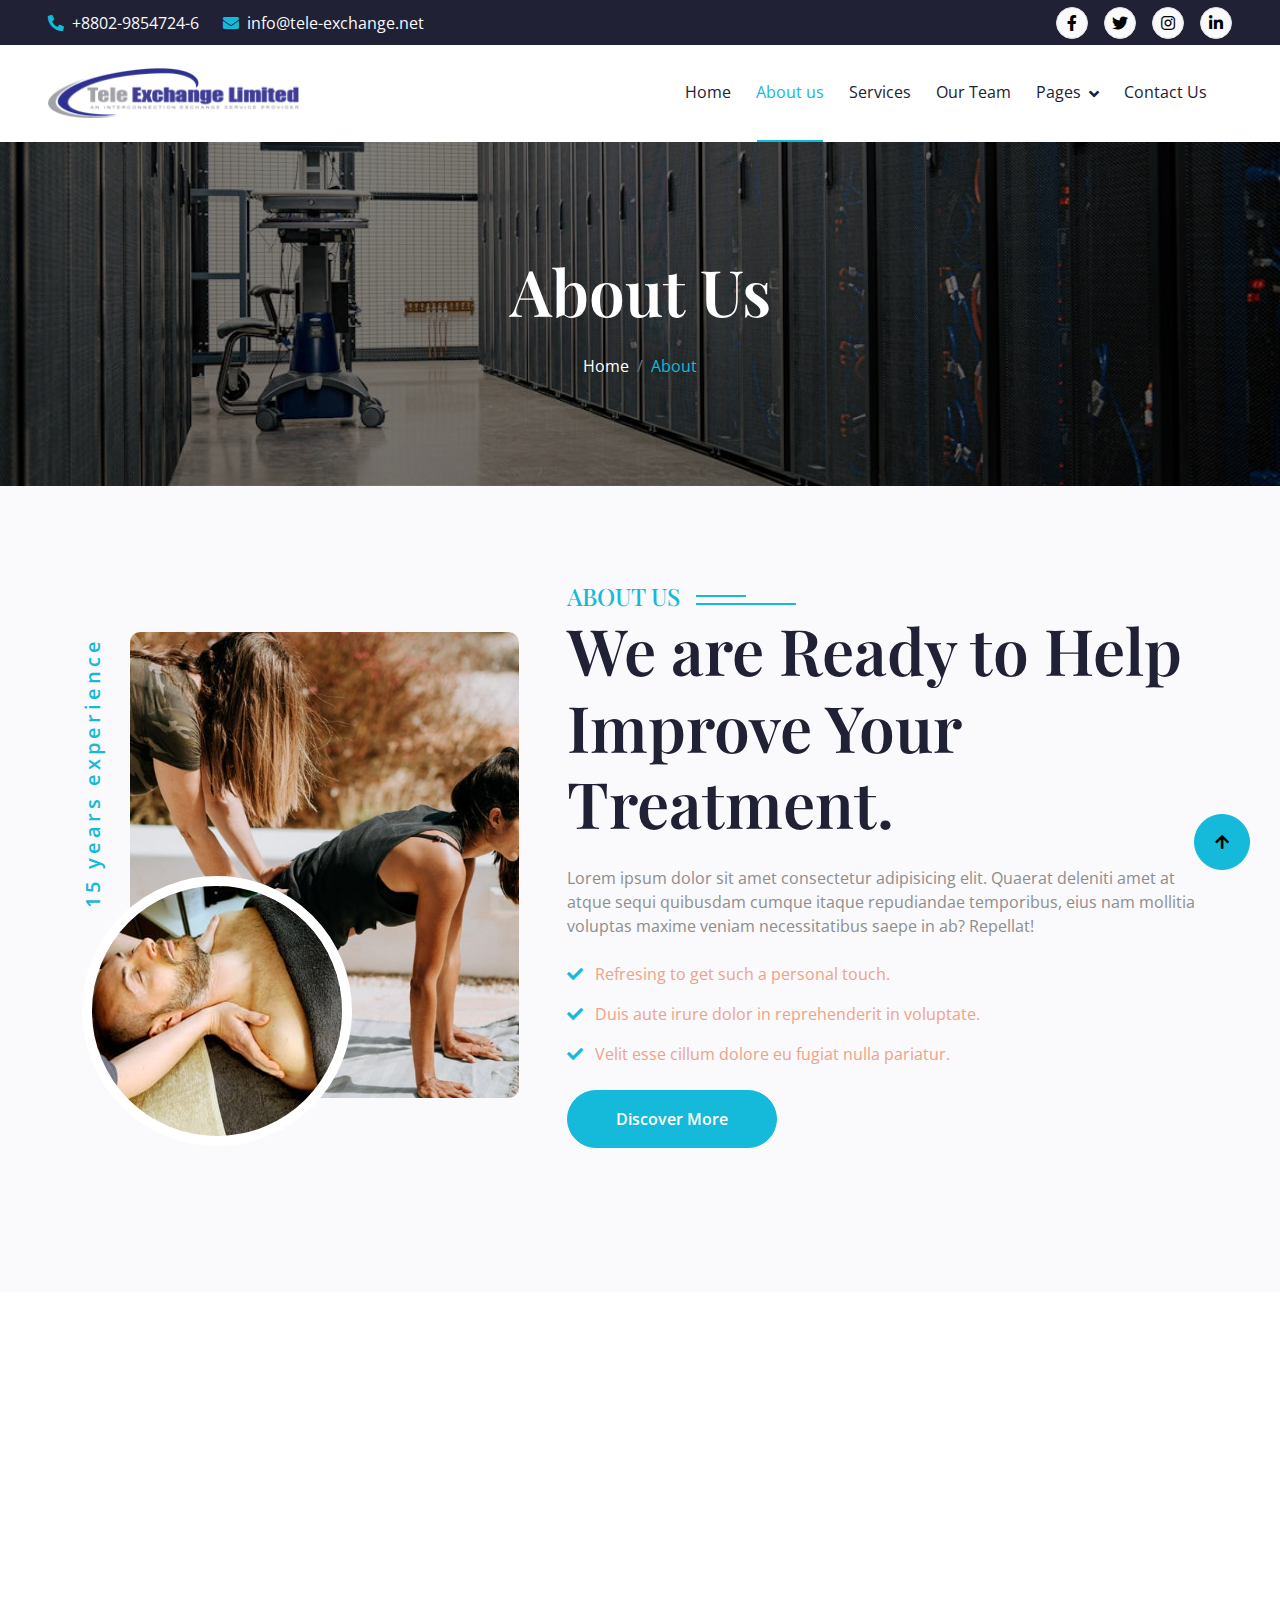
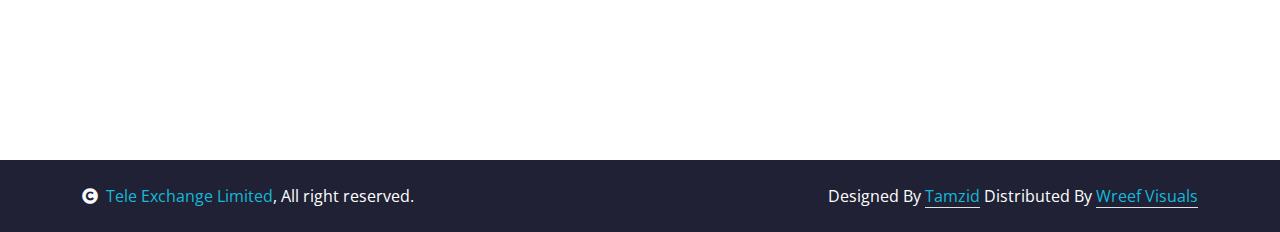
==== commit 991ab9d2: "office 2024-03-21" ====
--- a/about.html
+++ b/about.html
@@ -1,100 +1,112 @@
 <!DOCTYPE html>
 <html lang="en">
 
-    <head>
-        <meta charset="utf-8">
-        <title>Terapia - Physical Therapy Website Template</title>
-        <meta content="width=device-width, initial-scale=1.0" name="viewport">
-        <meta content="" name="keywords">
-        <meta content="" name="description">
-
-        <!-- Google Web Fonts -->
-        <link rel="preconnect" href="https://fonts.googleapis.com">
-        <link rel="preconnect" href="https://fonts.gstatic.com" crossorigin>
-        <link href="https://fonts.googleapis.com/css2?family=Open+Sans:wght@400;500;600&family=Playfair+Display:wght@400;500;600&display=swap" rel="stylesheet"> 
-
-        <!-- Icon Font Stylesheet -->
-        <link rel="stylesheet" href="https://use.fontawesome.com/releases/v5.15.4/css/all.css"/>
-        <link href="https://cdn.jsdelivr.net/npm/bootstrap-icons@1.4.1/font/bootstrap-icons.css" rel="stylesheet">
-
-        <!-- Libraries Stylesheet -->
-        <link href="lib/animate/animate.min.css" rel="stylesheet">
-        <link href="lib/owlcarousel/assets/owl.carousel.min.css" rel="stylesheet">
-
-
-        <!-- Customized Bootstrap Stylesheet -->
-        <link href="css/bootstrap.min.css" rel="stylesheet">
-
-        <!-- Template Stylesheet -->
-        <link href="css/style.css" rel="stylesheet">
-    </head>
-
-    <body>
-
-        <!-- Spinner Start -->
-        <div id="spinner" class="show bg-white position-fixed translate-middle w-100 vh-100 top-50 start-50 d-flex align-items-center justify-content-center">
-            <div class="spinner-border text-primary" style="width: 3rem; height: 3rem;" role="status">
-                <span class="sr-only">Loading...</span>
-            </div>
-        </div>
-        <!-- Spinner End -->
-
-
-        <!-- Topbar Start -->
-        <div class="container-fluid bg-dark px-5 d-none d-lg-block">
-            <div class="row gx-0 align-items-center" style="height: 45px;">
-                <div class="col-lg-8 text-center text-lg-start mb-lg-0">
-                    <div class="d-flex flex-wrap">
-                        <a href="#" class="text-light me-4"><i class="fas fa-map-marker-alt text-primary me-2"></i>Find A Location</a>
-                        <a href="#" class="text-light me-4"><i class="fas fa-phone-alt text-primary me-2"></i>+01234567890</a>
-                        <a href="#" class="text-light me-0"><i class="fas fa-envelope text-primary me-2"></i>Example@gmail.com</a>
-                    </div>
-                </div>
-                <div class="col-lg-4 text-center text-lg-end">
-                    <div class="d-flex align-items-center justify-content-end">
-                        <a href="#" class="btn btn-light btn-square border rounded-circle nav-fill me-3"><i class="fab fa-facebook-f"></i></a>
-                        <a href="#" class="btn btn-light btn-square border rounded-circle nav-fill me-3"><i class="fab fa-twitter"></i></a>
-                        <a href="#" class="btn btn-light btn-square border rounded-circle nav-fill me-3"><i class="fab fa-instagram"></i></a>
-                        <a href="#" class="btn btn-light btn-square border rounded-circle nav-fill me-0"><i class="fab fa-linkedin-in"></i></a>
-                    </div>
-                </div>
-            </div>
-        </div>
-        <!-- Topbar End -->
-
-
-        <!-- Navbar & Hero Start -->
-        <div class="container-fluid position-relative p-0">
-            <nav class="navbar navbar-expand-lg navbar-light bg-white px-4 px-lg-5 py-3 py-lg-0">
-                <a href="index.html" class="navbar-brand p-0">
-                    <h1 class="text-primary m-0"><i class="fas fa-star-of-life me-3"></i>Terapia</h1>
-                    <!-- <img src="img/logo.png" alt="Logo"> -->
-                </a>
-                <button class="navbar-toggler" type="button" data-bs-toggle="collapse" data-bs-target="#navbarCollapse">
-                    <span class="fa fa-bars"></span>
-                </button>
-                <div class="collapse navbar-collapse" id="navbarCollapse">
-                    <div class="navbar-nav ms-auto py-0">
-                        <a href="index.html" class="nav-item nav-link">Home</a>
-                        <a href="about.html" class="nav-item nav-link active">About</a>
-                        <a href="service.html" class="nav-item nav-link">Services</a>
-                        <div class="nav-item dropdown">
-                            <a href="#" class="nav-link dropdown-toggle" data-bs-toggle="dropdown">Pages</a>
-                            <div class="dropdown-menu m-0">
-                                <a href="appointment.html" class="dropdown-item">Appointment</a>
-                                <a href="feature.html" class="dropdown-item">Features</a>
-                                <a href="blog.html" class="dropdown-item">Our Blog</a>
-                                <a href="team.html" class="dropdown-item">Our Team</a>
-                                <a href="testimonial.html" class="dropdown-item">Testimonial</a>
-                                <a href="404.html" class="dropdown-item">404 Page</a>
-                            </div>
-                        </div>
-                        <a href="contact.html" class="nav-item nav-link">Contact Us</a>
-                    </div>
-                    <a href="#" class="btn btn-primary rounded-pill text-white py-2 px-4 flex-wrap flex-sm-shrink-0">Book Appointment</a>
-                </div>
-            </nav>
-        </div>
+<head>
+    <meta charset="utf-8">
+    <title>Tele Exchange Limited : About Us</title>
+    <meta content="width=device-width, initial-scale=1.0" name="viewport">
+    <meta content="" name="keywords">
+    <meta content="" name="description">
+
+    <!-- Google Web Fonts -->
+    <link rel="preconnect" href="https://fonts.googleapis.com">
+    <link rel="preconnect" href="https://fonts.gstatic.com" crossorigin>
+    <link
+        href="https://fonts.googleapis.com/css2?family=Open+Sans:wght@400;500;600&family=Playfair+Display:wght@400;500;600&display=swap"
+        rel="stylesheet">
+
+    <!-- Icon Font Stylesheet -->
+    <link rel="stylesheet" href="https://use.fontawesome.com/releases/v5.15.4/css/all.css" />
+    <link href="https://cdn.jsdelivr.net/npm/bootstrap-icons@1.4.1/font/bootstrap-icons.css" rel="stylesheet">
+
+    <!-- Libraries Stylesheet -->
+    <link href="lib/animate/animate.min.css" rel="stylesheet">
+    <link href="lib/owlcarousel/assets/owl.carousel.min.css" rel="stylesheet">
+
+
+    <!-- Favicon -->
+    <link href="image/favicon.png" rel="shortcut icon" type="image/png">
+
+
+
+    <!-- Customized Bootstrap Stylesheet -->
+    <link href="css/bootstrap.min.css" rel="stylesheet">
+
+    <!-- Template Stylesheet -->
+    <link href="css/style.css" rel="stylesheet">
+</head>
+
+<body>
+
+    <!-- Spinner Start -->
+    <div id="spinner"
+        class="show bg-white position-fixed translate-middle w-100 vh-100 top-50 start-50 d-flex align-items-center justify-content-center">
+        <div class="spinner-border text-primary" style="width: 3rem; height: 3rem;" role="status">
+            <span class="sr-only">Loading...</span>
+        </div>
+    </div>
+    <!-- Spinner End -->
+
+
+    <!-- Topbar Start -->
+    <div class="container-fluid bg-dark px-5 d-none d-lg-block">
+        <div class="row gx-0 align-items-center" style="height: 45px;">
+            <div class="col-lg-8 text-center text-lg-start mb-lg-0">
+                <div class="d-flex flex-wrap">
+                    <a href="#" class="text-light me-4"><i
+                            class="fas fa-phone-alt text-primary me-2"></i>+8802-9854724-6</a>
+                    <a href="#" class="text-light me-0"><i
+                            class="fas fa-envelope text-primary me-2"></i>info@tele-exchange.net</a>
+                </div>
+            </div>
+            <div class="col-lg-4 text-center text-lg-end">
+                <div class="d-flex align-items-center justify-content-end">
+                    <a href="#" class="btn btn-light btn-square border rounded-circle nav-fill me-3"><i
+                            class="fab fa-facebook-f"></i></a>
+                    <a href="#" class="btn btn-light btn-square border rounded-circle nav-fill me-3"><i
+                            class="fab fa-twitter"></i></a>
+                    <a href="#" class="btn btn-light btn-square border rounded-circle nav-fill me-3"><i
+                            class="fab fa-instagram"></i></a>
+                    <a href="#" class="btn btn-light btn-square border rounded-circle nav-fill me-0"><i
+                            class="fab fa-linkedin-in"></i></a>
+                </div>
+            </div>
+        </div>
+    </div>
+    <!-- Topbar End -->
+
+
+
+    <!-- Navbar & Hero Start -->
+    <div class="container-fluid position-relative p-0">
+        <nav class="navbar navbar-expand-lg navbar-light bg-white px-4 px-lg-5 py-3 py-lg-0">
+            <a href="index.html" class="navbar-brand p-0">
+                <!-- <h1 class="text-primary m-0"><i class="fas fa-star-of-life me-3"></i>Terapia</h1> -->
+                <img src="image/logo.png" alt="Logo">
+            </a>
+            <button class="navbar-toggler" type="button" data-bs-toggle="collapse" data-bs-target="#navbarCollapse">
+                <span class="fa fa-bars"></span>
+            </button>
+            <div class="collapse navbar-collapse" id="navbarCollapse">
+                <div class="navbar-nav ms-auto py-0">
+                    <a href="index.html" class="nav-item nav-link ">Home</a>
+                    <a href="about.html" class="nav-item nav-link active">About us</a>
+                    <a href="service.html" class="nav-item nav-link">Services</a>
+                    <a href="team.html" class="nav-item nav-link">Our Team</a>
+                    <div class="nav-item dropdown">
+                        <a href="#" class="nav-link dropdown-toggle" data-bs-toggle="dropdown">Pages</a>
+                        <div class="dropdown-menu m-0">
+                            <a href="feature.html" class="dropdown-item">Features</a>
+                            <a href="blog.html" class="dropdown-item">Our Blog</a>
+                            <a href="team.html" class="dropdown-item">Our Team</a>
+                            <a href="testimonial.html" class="dropdown-item">Testimonial</a>
+                            <a href="404.html" class="dropdown-item">404 Page</a>
+                        </div>
+                    </div>
+                    <a href="contact.html" class="nav-item nav-link">Contact Us</a>
+                </div>
+            </div>
+        </nav>
         <!-- Navbar End -->
 
 
@@ -102,11 +114,10 @@
         <div class="container-fluid bg-breadcrumb">
             <div class="container text-center py-5" style="max-width: 900px;">
                 <h3 class="text-white display-3 mb-4 wow fadeInDown" data-wow-delay="0.1s">About Us</h1>
-                <ol class="breadcrumb justify-content-center mb-0 wow fadeInDown" data-wow-delay="0.3s">
-                    <li class="breadcrumb-item"><a href="index.html">Home</a></li>
-                    <li class="breadcrumb-item"><a href="#">Pages</a></li>
-                    <li class="breadcrumb-item active text-primary">About</li>
-                </ol>    
+                    <ol class="breadcrumb justify-content-center mb-0 wow fadeInDown" data-wow-delay="0.3s">
+                        <li class="breadcrumb-item"><a href="index.html">Home</a></li>
+                        <li class="breadcrumb-item active text-primary">About</li>
+                    </ol>
             </div>
         </div>
         <!-- Header End -->
@@ -118,7 +129,8 @@
                 <div class="row g-5 align-items-center">
                     <div class="col-lg-5 wow fadeInLeft" data-wow-delay="0.2s">
                         <div class="about-img pb-5 ps-5">
-                            <img src="img/about-1.jpg" class="img-fluid rounded w-100" style="object-fit: cover;" alt="Image">
+                            <img src="img/about-1.jpg" class="img-fluid rounded w-100" style="object-fit: cover;"
+                                alt="Image">
                             <div class="about-img-inner">
                                 <img src="img/about-2.jpg" class="img-fluid rounded-circle w-100 h-100" alt="Image">
                             </div>
@@ -129,11 +141,16 @@
                         <div class="section-title text-start mb-5">
                             <h4 class="sub-title pe-3 mb-0">About Us</h4>
                             <h1 class="display-3 mb-4">We are Ready to Help Improve Your Treatment.</h1>
-                            <p class="mb-4">Lorem ipsum dolor sit amet consectetur adipisicing elit. Quaerat deleniti amet at atque sequi quibusdam cumque itaque repudiandae temporibus, eius nam mollitia voluptas maxime veniam necessitatibus saepe in ab? Repellat!</p>
+                            <p class="mb-4">Lorem ipsum dolor sit amet consectetur adipisicing elit. Quaerat deleniti
+                                amet at atque sequi quibusdam cumque itaque repudiandae temporibus, eius nam mollitia
+                                voluptas maxime veniam necessitatibus saepe in ab? Repellat!</p>
                             <div class="mb-4">
-                                <p class="text-secondary"><i class="fa fa-check text-primary me-2"></i> Refresing to get such a personal touch.</p>
-                                <p class="text-secondary"><i class="fa fa-check text-primary me-2"></i> Duis aute irure dolor in reprehenderit in voluptate.</p>
-                                <p class="text-secondary"><i class="fa fa-check text-primary me-2"></i> Velit esse cillum dolore eu fugiat nulla pariatur.</p>
+                                <p class="text-secondary"><i class="fa fa-check text-primary me-2"></i> Refresing to get
+                                    such a personal touch.</p>
+                                <p class="text-secondary"><i class="fa fa-check text-primary me-2"></i> Duis aute irure
+                                    dolor in reprehenderit in voluptate.</p>
+                                <p class="text-secondary"><i class="fa fa-check text-primary me-2"></i> Velit esse
+                                    cillum dolore eu fugiat nulla pariatur.</p>
                             </div>
                             <a href="#" class="btn btn-primary rounded-pill text-white py-3 px-5">Discover More</a>
                         </div>
@@ -144,229 +161,7 @@
         <!-- About End -->
 
 
-        <!-- Team Start -->
-        <div class="container-fluid team py-5">
-            <div class="container py-5">
-                <div class="section-title mb-5 wow fadeInUp" data-wow-delay="0.1s">
-                    <div class="sub-style">
-                        <h4 class="sub-title px-3 mb-0">Meet our team</h4>
-                    </div>
-                    <h1 class="display-3 mb-4">Physiotherapy Services from Professional Therapist</h1>
-                    <p class="mb-0">Lorem ipsum dolor sit amet consectetur adipisicing elit. Quaerat deleniti amet at atque sequi quibusdam cumque itaque repudiandae temporibus, eius nam mollitia voluptas maxime veniam necessitatibus saepe in ab? Repellat!</p>
-                </div>
-                <div class="row g-4 justify-content-center">
-                    <div class="col-md-6 col-lg-6 col-xl-3 wow fadeInUp" data-wow-delay="0.1s">
-                        <div class="team-item rounded">
-                            <div class="team-img rounded-top h-100">
-                                <img src="img/team-1.jpg" class="img-fluid rounded-top w-100" alt="">
-                                <div class="team-icon d-flex justify-content-center">
-                                    <a class="btn btn-square btn-primary text-white rounded-circle mx-1" href=""><i class="fab fa-facebook-f"></i></a>
-                                    <a class="btn btn-square btn-primary text-white rounded-circle mx-1" href=""><i class="fab fa-twitter"></i></a>
-                                    <a class="btn btn-square btn-primary text-white rounded-circle mx-1" href=""><i class="fab fa-instagram"></i></a>
-                                    <a class="btn btn-square btn-primary text-white rounded-circle mx-1" href=""><i class="fab fa-linkedin-in"></i></a>
-                                </div>
-                            </div>
-                            <div class="team-content text-center border border-primary border-top-0 rounded-bottom p-4">
-                                <h5>Full Name</h5>
-                                <p class="mb-0">Message Physio Therapist</p>
-                            </div>
-                        </div>
-                    </div>
-                    <div class="col-md-6 col-lg-6 col-xl-3 wow fadeInUp" data-wow-delay="0.3s">
-                        <div class="team-item rounded">
-                            <div class="team-img rounded-top h-100">
-                                <img src="img/team-2.jpg" class="img-fluid rounded-top w-100" alt="">
-                                <div class="team-icon d-flex justify-content-center">
-                                    <a class="btn btn-square btn-primary text-white rounded-circle mx-1" href=""><i class="fab fa-facebook-f"></i></a>
-                                    <a class="btn btn-square btn-primary text-white rounded-circle mx-1" href=""><i class="fab fa-twitter"></i></a>
-                                    <a class="btn btn-square btn-primary text-white rounded-circle mx-1" href=""><i class="fab fa-instagram"></i></a>
-                                    <a class="btn btn-square btn-primary text-white rounded-circle mx-1" href=""><i class="fab fa-linkedin-in"></i></a>
-                                </div>
-                            </div>
-                            <div class="team-content text-center border border-primary border-top-0 rounded-bottom p-4">
-                                <h5>Full Name</h5>
-                                <p class="mb-0">Rehabilitation Therapist</p>
-                            </div>
-                        </div>
-                    </div>
-                    <div class="col-md-6 col-lg-6 col-xl-3 wow fadeInUp" data-wow-delay="0.5s">
-                        <div class="team-item rounded">
-                            <div class="team-img rounded-top h-100">
-                                <img src="img/team-3.jpg" class="img-fluid rounded-top w-100" alt="">
-                                <div class="team-icon d-flex justify-content-center">
-                                    <a class="btn btn-square btn-primary text-white rounded-circle mx-1" href=""><i class="fab fa-facebook-f"></i></a>
-                                    <a class="btn btn-square btn-primary text-white rounded-circle mx-1" href=""><i class="fab fa-twitter"></i></a>
-                                    <a class="btn btn-square btn-primary text-white rounded-circle mx-1" href=""><i class="fab fa-instagram"></i></a>
-                                    <a class="btn btn-square btn-primary text-white rounded-circle mx-1" href=""><i class="fab fa-linkedin-in"></i></a>
-                                </div>
-                            </div>
-                            <div class="team-content text-center border border-primary border-top-0 rounded-bottom p-4">
-                                <h5>Full Name</h5>
-                                <p class="mb-0">Doctor of Physical therapy</p>
-                            </div>
-                        </div>
-                    </div>
-                    <div class="col-md-6 col-lg-6 col-xl-3 wow fadeInUp" data-wow-delay="0.7s">
-                        <div class="team-item rounded">
-                            <div class="team-img rounded-top h-100">
-                                <img src="img/team-4.jpg" class="img-fluid rounded-top w-100" alt="">
-                                <div class="team-icon d-flex justify-content-center">
-                                    <a class="btn btn-square btn-primary text-white rounded-circle mx-1" href=""><i class="fab fa-facebook-f"></i></a>
-                                    <a class="btn btn-square btn-primary text-white rounded-circle mx-1" href=""><i class="fab fa-twitter"></i></a>
-                                    <a class="btn btn-square btn-primary text-white rounded-circle mx-1" href=""><i class="fab fa-instagram"></i></a>
-                                    <a class="btn btn-square btn-primary text-white rounded-circle mx-1" href=""><i class="fab fa-linkedin-in"></i></a>
-                                </div>
-                            </div>
-                            <div class="team-content text-center border border-primary border-top-0 rounded-bottom p-4">
-                                <h5>Full Name</h5>
-                                <p class="mb-0">Doctor of Physical therapy</p>
-                            </div>
-                        </div>
-                    </div>
-                </div>
-            </div>
-        </div>
-        <!-- Team End -->
-
-
-        <!-- Feature Start -->
-        <div class="container-fluid feature py-5">
-            <div class="container py-5">
-                <div class="section-title mb-5 wow fadeInUp" data-wow-delay="0.1s">
-                    <div class="sub-style">
-                        <h4 class="sub-title px-3 mb-0">Why Choose Us</h4>
-                    </div>
-                    <h1 class="display-3 mb-4">Why Choose Us? Get Your Life Style Back</h1>
-                    <p class="mb-0">Lorem ipsum dolor sit amet consectetur adipisicing elit. Quaerat deleniti amet at atque sequi quibusdam cumque itaque repudiandae temporibus, eius nam mollitia voluptas maxime veniam necessitatibus saepe in ab? Repellat!</p>
-                </div>
-                <div class="row g-4 justify-content-center">
-                    <div class="col-md-6 col-lg-4 col-xl-3 wow fadeInUp" data-wow-delay="0.1s">
-                        <div class="row-cols-1 feature-item p-4">
-                            <div class="col-12">
-                                <div class="feature-icon mb-4">
-                                    <div class="p-3 d-inline-flex bg-white rounded">
-                                        <i class="fas fa-diagnoses fa-4x text-primary"></i>
-                                    </div>
-                                </div>
-                                <div class="feature-content d-flex flex-column">
-                                    <h5 class="mb-4">Licensed Therapist</h5>
-                                    <p class="mb-0">Dolor, sit amet consectetur adipisicing elit. Soluta inventore cum accusamus,</p>
-                                </div>
-                            </div>
-                        </div>
-                    </div>
-                    <div class="col-md-6 col-lg-4 col-xl-3 wow fadeInUp" data-wow-delay="0.3s">
-                        <div class="row-cols-1 feature-item p-4">
-                            <div class="col-12">
-                                <div class="feature-icon mb-4">
-                                    <div class="p-3 d-inline-flex bg-white rounded">
-                                        <i class="fas fa-briefcase-medical fa-4x text-primary"></i>
-                                    </div>
-                                </div>
-                                <div class="feature-content d-flex flex-column">
-                                    <h5 class="mb-4">Personalized Treatment</h5>
-                                    <p class="mb-0">Dolor, sit amet consectetur adipisicing elit. Soluta inventore cum accusamus,</p>
-                                </div>
-                            </div>
-                        </div>
-                    </div>
-                    <div class="col-md-6 col-lg-4 col-xl-3 wow fadeInUp" data-wow-delay="0.5s">
-                        <div class="row-cols-1 feature-item p-4">
-                            <div class="col-12">
-                                <div class="feature-icon mb-4">
-                                    <div class="p-3 d-inline-flex bg-white rounded">
-                                        <i class="fas fa-hospital-user fa-4x text-primary"></i>
-                                    </div>
-                                </div>
-                                <div class="feature-content d-flex flex-column">
-                                    <h5 class="mb-4">Therapy Goals</h5>
-                                    <p class="mb-0">Dolor, sit amet consectetur adipisicing elit. Soluta inventore cum accusamus,</p>
-                                </div>
-                            </div>
-                        </div>
-                    </div>
-                    <div class="col-md-6 col-lg-4 col-xl-3 wow fadeInUp" data-wow-delay="0.7s">
-                        <div class="row-cols-1 feature-item p-4">
-                            <div class="col-12">
-                                <div class="feature-icon mb-4">
-                                    <div class="p-3 d-inline-flex bg-white rounded">
-                                        <i class="fas fa-users fa-4x text-primary"></i>
-                                    </div>
-                                </div>
-                                <div class="feature-content d-flex flex-column">
-                                    <h5 class="mb-4">Practitioners Network</h5>
-                                    <p class="mb-0">Dolor, sit amet consectetur adipisicing elit. Soluta inventore cum accusamus,</p>
-                                </div>
-                            </div>
-                        </div>
-                    </div>
-                    <div class="col-md-6 col-lg-4 col-xl-3 wow fadeInUp" data-wow-delay="0.1s">
-                        <div class="row-cols-1 feature-item p-4">
-                            <div class="col-12">
-                                <div class="feature-icon mb-4">
-                                    <div class="p-3 d-inline-flex bg-white rounded">
-                                        <i class="fas fa-spa fa-4x text-primary"></i>
-                                    </div>
-                                </div>
-                                <div class="feature-content d-flex flex-column">
-                                    <h5 class="mb-4">Comfortable Center</h5>
-                                    <p class="mb-0">Dolor, sit amet consectetur adipisicing elit. Soluta inventore cum accusamus,</p>
-                                </div>
-                            </div>
-                        </div>
-                    </div>
-                    <div class="col-md-6 col-lg-4 col-xl-3 wow fadeInUp" data-wow-delay="0.3s">
-                        <div class="row-cols-1 feature-item p-4">
-                            <div class="col-12">
-                                <div class="feature-icon mb-4">
-                                    <div class="p-3 d-inline-flex bg-white rounded">
-                                        <i class="fas fa-heart fa-4x text-primary"></i>
-                                    </div>
-                                </div>
-                                <div class="feature-content d-flex flex-column">
-                                    <h5 class="mb-4">Experienced Stuff</h5>
-                                    <p class="mb-0">Dolor, sit amet consectetur adipisicing elit. Soluta inventore cum accusamus,</p>
-                                </div>
-                            </div>
-                        </div>
-                    </div>
-                    <div class="col-md-6 col-lg-4 col-xl-3 wow fadeInUp" data-wow-delay="0.5s">
-                        <div class="row-cols-1 feature-item p-4">
-                            <div class="col-12">
-                                <div class="feature-icon mb-4">
-                                    <div class="p-3 d-inline-flex bg-white rounded">
-                                        <i class="fab fa-pied-piper fa-4x text-primary"></i>
-                                    </div>
-                                </div>
-                                <div class="feature-content d-flex flex-column">
-                                    <h5 class="mb-4">Therapy Goals</h5>
-                                    <p class="mb-0">Dolor, sit amet consectetur adipisicing elit. Soluta inventore cum accusamus,</p>
-                                </div>
-                            </div>
-                        </div>
-                    </div>
-                    <div class="col-md-6 col-lg-4 col-xl-3 wow fadeInUp" data-wow-delay="0.7s">
-                        <div class="row-cols-1 feature-item p-4">
-                            <div class="col-12">
-                                <div class="feature-icon mb-4">
-                                    <div class="p-3 d-inline-flex bg-white rounded">
-                                        <i class="fas fa-user-md fa-4x text-primary"></i>
-                                    </div>
-                                </div>
-                                <div class="feature-content d-flex flex-column">
-                                    <h5 class="mb-4">Licensed Therapist</h5>
-                                    <p class="mb-0">Dolor, sit amet consectetur adipisicing elit. Soluta inventore cum accusamus,</p>
-                                </div>
-                            </div>
-                        </div>
-                    </div>
-                    <div class="col-12 text-center wow fadeInUp" data-wow-delay="0.2s">
-                        <a href="#" class="btn btn-primary rounded-pill text-white py-3 px-5">More Details</a>
-                    </div>
-                </div>
-            </div>
-        </div>
-        <!-- Feature End -->
+
 
 
         <!-- Footer Start -->
@@ -376,14 +171,19 @@
                     <div class="col-md-6 col-lg-6 col-xl-3">
                         <div class="footer-item d-flex flex-column">
                             <h4 class="text-white mb-4"><i class="fas fa-star-of-life me-3"></i>Terapia</h4>
-                            <p>Lorem ipsum dolor sit amet consectetur adipisicing elit. Delectus dolorem impedit eos autem dolores laudantium quia, qui similique
+                            <p>Lorem ipsum dolor sit amet consectetur adipisicing elit. Delectus dolorem impedit eos
+                                autem dolores laudantium quia, qui similique
                             </p>
                             <div class="d-flex align-items-center">
                                 <i class="fas fa-share fa-2x text-white me-2"></i>
-                                <a class="btn-square btn btn-primary text-white rounded-circle mx-1" href=""><i class="fab fa-facebook-f"></i></a>
-                                <a class="btn-square btn btn-primary text-white rounded-circle mx-1" href=""><i class="fab fa-twitter"></i></a>
-                                <a class="btn-square btn btn-primary text-white rounded-circle mx-1" href=""><i class="fab fa-instagram"></i></a>
-                                <a class="btn-square btn btn-primary text-white rounded-circle mx-1" href=""><i class="fab fa-linkedin-in"></i></a>
+                                <a class="btn-square btn btn-primary text-white rounded-circle mx-1" href=""><i
+                                        class="fab fa-facebook-f"></i></a>
+                                <a class="btn-square btn btn-primary text-white rounded-circle mx-1" href=""><i
+                                        class="fab fa-twitter"></i></a>
+                                <a class="btn-square btn btn-primary text-white rounded-circle mx-1" href=""><i
+                                        class="fab fa-instagram"></i></a>
+                                <a class="btn-square btn btn-primary text-white rounded-circle mx-1" href=""><i
+                                        class="fab fa-linkedin-in"></i></a>
                             </div>
                         </div>
                     </div>
@@ -423,19 +223,20 @@
             </div>
         </div>
         <!-- Footer End -->
-        
+
         <!-- Copyright Start -->
         <div class="container-fluid copyright py-4">
             <div class="container">
                 <div class="row g-4 align-items-center">
                     <div class="col-md-6 text-center text-md-start mb-md-0">
-                        <span class="text-white"><a href="#"><i class="fas fa-copyright text-light me-2"></i>Your Site Name</a>, All right reserved.</span>
+                        <span class="text-white"><a href="#"><i class="fas fa-copyright text-light me-2"></i>Tele
+                                Exchange
+                                Limited</a>, All right reserved.</span>
                     </div>
                     <div class="col-md-6 text-center text-md-end text-white">
-                        <!--/*** This template is free as long as you keep the below author’s credit link/attribution link/backlink. ***/-->
-                        <!--/*** If you'd like to use the template without the below author’s credit link/attribution link/backlink, ***/-->
-                        <!--/*** you can purchase the Credit Removal License from "https://htmlcodex.com/credit-removal". ***/-->
-                        Designed By <a class="border-bottom" href="https://htmlcodex.com">HTML Codex</a> Distributed By <a class="border-bottom" href="https://themewagon.com">ThemeWagon</a>
+                        Designed By <a class="border-bottom" href="https://www.wreefvisuals.com/">Tamzid</a>
+                        Distributed
+                        By <a class="border-bottom" href="https://www.wreefvisuals.com/">Wreef Visuals</a>
                     </div>
                 </div>
             </div>
@@ -443,9 +244,9 @@
         <!-- Copyright End -->
 
         <!-- Back to Top -->
-        <a href="#" class="btn btn-primary btn-lg-square back-to-top"><i class="fa fa-arrow-up"></i></a>   
-
-        
+        <a href="#" class="btn btn-primary btn-lg-square back-to-top"><i class="fa fa-arrow-up"></i></a>
+
+
         <!-- JavaScript Libraries -->
         <script src="https://ajax.googleapis.com/ajax/libs/jquery/3.6.4/jquery.min.js"></script>
         <script src="https://cdn.jsdelivr.net/npm/bootstrap@5.0.0/dist/js/bootstrap.bundle.min.js"></script>
@@ -453,11 +254,11 @@
         <script src="lib/easing/easing.min.js"></script>
         <script src="lib/waypoints/waypoints.min.js"></script>
         <script src="lib/owlcarousel/owl.carousel.min.js"></script>
-        
+
 
         <!-- Template Javascript -->
         <script src="js/main.js"></script>
-        
-    </body>
+
+</body>
 
 </html>--- a/css/style.css
+++ b/css/style.css
@@ -438,7 +438,7 @@
 
 /*** Single Page Hero Header Start ***/
 .bg-breadcrumb {
-    background: linear-gradient(rgba(0, 0, 0, 0.5), rgba(0, 0, 0, 0.5)), url(../img/carousel-2.jpg);
+    background: linear-gradient(rgba(0, 0, 0, 0.5), rgba(0, 0, 0, 0.5)), url(../image/carousel-1.jpeg);
     background-position: center center;
     background-repeat: no-repeat;
     background-size: cover;
@@ -614,7 +614,7 @@
 
 /*** Appointment Start ***/
 .appointment {
-    background: linear-gradient(rgba(255, 255, 255, 0.9), rgba(255, 255, 255, 0.9)), url(../img/carousel-2.jpg);
+    background: linear-gradient(rgba(255, 255, 255, 0.9), rgba(255, 255, 255, 0.9)), url(../image/carousel-2.jpeg);
     background-position: center center;
     background-repeat: no-repeat;
     background-size: cover;
@@ -798,7 +798,7 @@
 
 /*** testimonial Start ***/
 .testimonial {
-    background: linear-gradient(rgba(21, 185, 217, 0.9), rgba(21, 185, 217, 0.9)), url(../img/carousel-1.jpg);
+    background: linear-gradient(rgba(21, 185, 217, 0.9), rgba(21, 185, 217, 0.9)), url(../image/carousel-1.jpeg);
     background-position: center center;
     background-repeat: no-repeat;
     background-size: cover;
@@ -1054,7 +1054,7 @@
 
 /*** Contact Start ***/
 .contact {
-    background: linear-gradient(rgba(21, 185, 217, 0.9), rgba(21, 185, 217, 0.9)), url(../img/carousel-1.jpg);
+    background: linear-gradient(rgba(21, 185, 217, 0.9), rgba(21, 185, 217, 0.9)), url(../image/carousel-2.jpeg);
     background-position: center center;
     background-repeat: no-repeat;
     background-size: cover;
@@ -1152,7 +1152,7 @@
 
 /*** Footer Start ***/
 .footer {
-    background: linear-gradient(rgba(0, 0, 0, 0.9), rgba(0, 0, 0, 0.9)), url(../img/carousel-2.jpg);
+    background: linear-gradient(rgba(0, 0, 0, 0.9), rgba(0, 0, 0, 0.9)), url(../image/carousel-3.jpg);
     background-position: center center;
     background-repeat: no-repeat;
     background-size: cover;
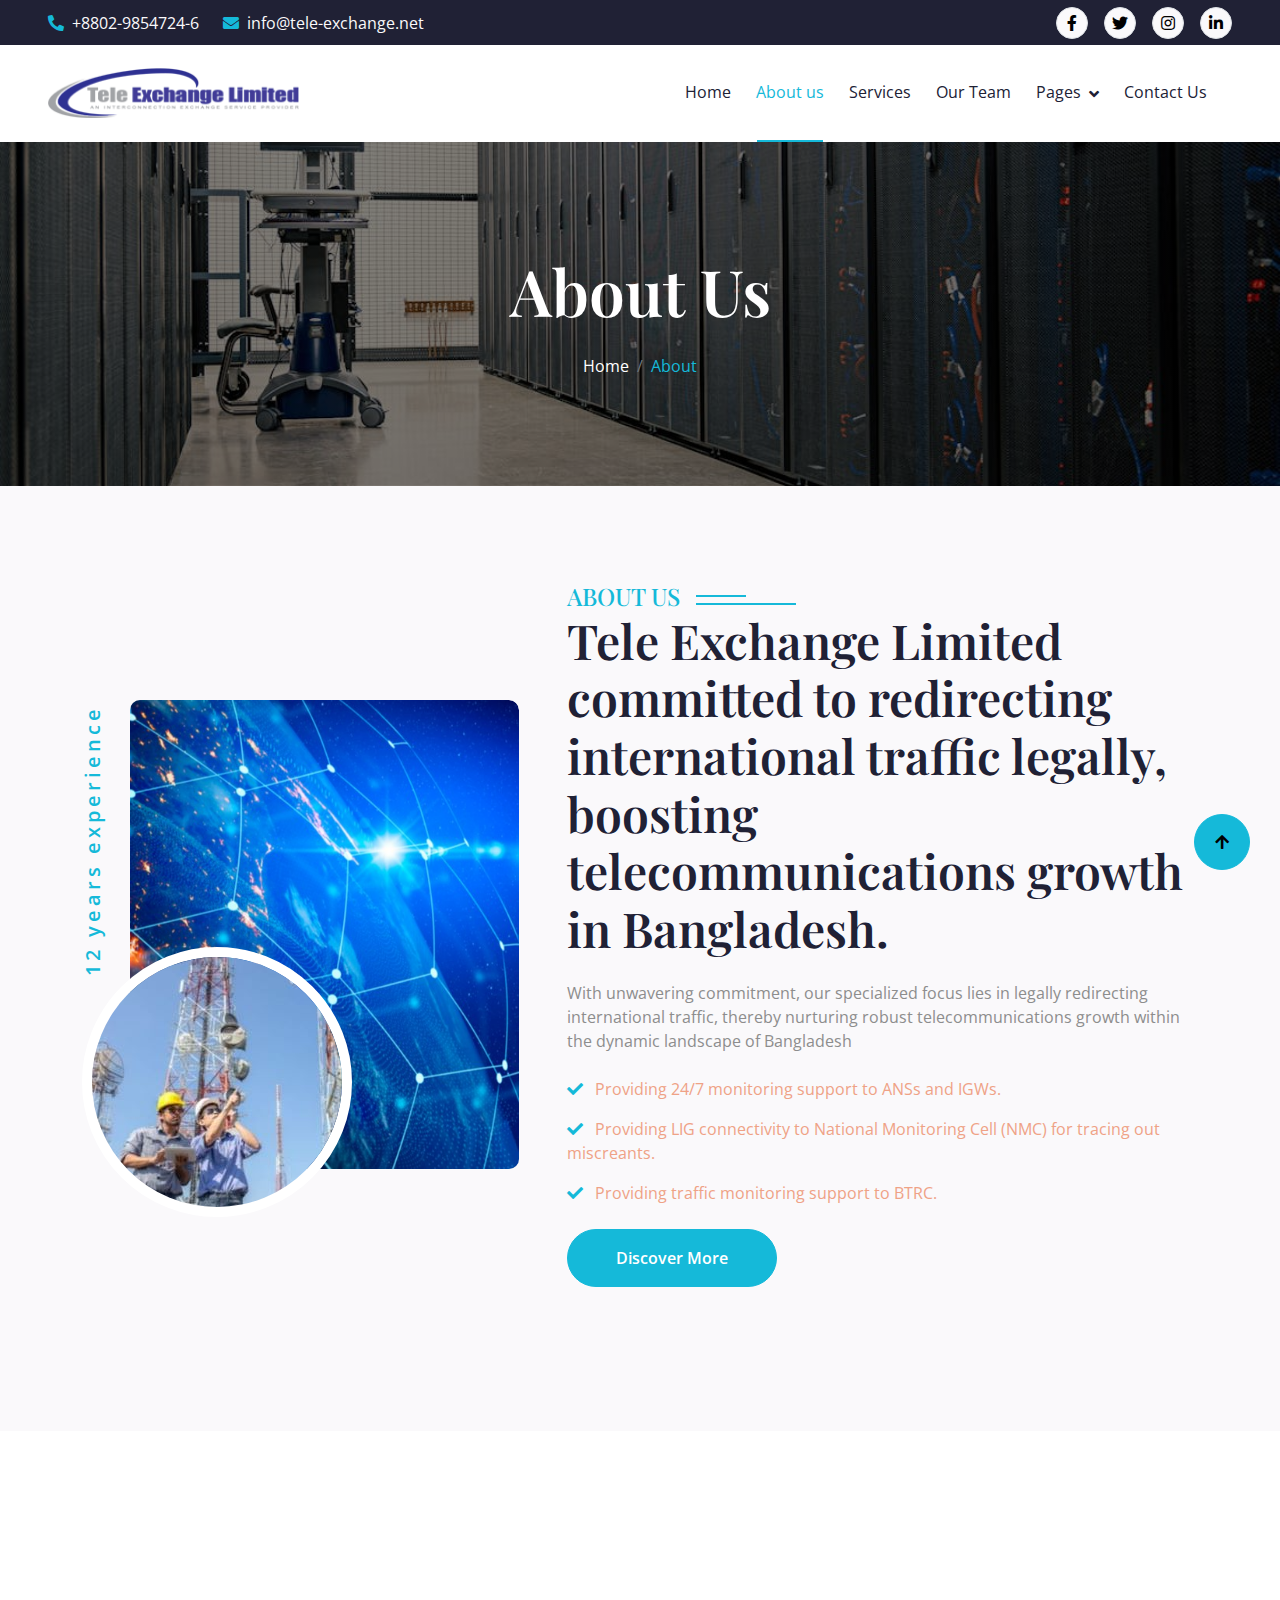
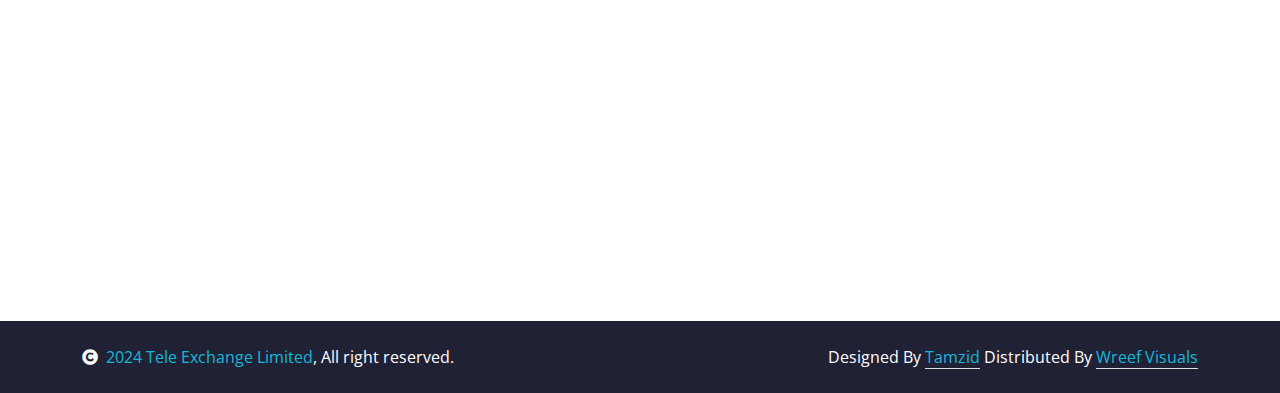
==== commit da0d9731: "home 2024-03-24" ====
--- a/about.html
+++ b/about.html
@@ -129,36 +129,45 @@
                 <div class="row g-5 align-items-center">
                     <div class="col-lg-5 wow fadeInLeft" data-wow-delay="0.2s">
                         <div class="about-img pb-5 ps-5">
-                            <img src="img/about-1.jpg" class="img-fluid rounded w-100" style="object-fit: cover;"
+                            <img src="image/about-1.jpg" class="img-fluid rounded w-100" style="object-fit: cover;"
                                 alt="Image">
                             <div class="about-img-inner">
-                                <img src="img/about-2.jpg" class="img-fluid rounded-circle w-100 h-100" alt="Image">
+                                <img src="image/about-2.jpg" class="img-fluid rounded-circle w-100 h-100" alt="Image">
                             </div>
-                            <div class="about-experience">15 years experience</div>
+                            <div class="about-experience">12 years experience</div>
                         </div>
                     </div>
                     <div class="col-lg-7 wow fadeInRight" data-wow-delay="0.4s">
                         <div class="section-title text-start mb-5">
                             <h4 class="sub-title pe-3 mb-0">About Us</h4>
-                            <h1 class="display-3 mb-4">We are Ready to Help Improve Your Treatment.</h1>
-                            <p class="mb-4">Lorem ipsum dolor sit amet consectetur adipisicing elit. Quaerat deleniti
-                                amet at atque sequi quibusdam cumque itaque repudiandae temporibus, eius nam mollitia
-                                voluptas maxime veniam necessitatibus saepe in ab? Repellat!</p>
+                            <h1 class="display-5 mb-4">Tele Exchange Limited committed to redirecting international
+                                traffic
+                                legally,
+                                boosting telecommunications growth in Bangladesh.</h1>
+                            <p class="mb-4">With unwavering commitment, our specialized focus lies in legally
+                                redirecting
+                                international traffic, thereby nurturing robust telecommunications growth within the
+                                dynamic
+                                landscape of Bangladesh</p>
                             <div class="mb-4">
-                                <p class="text-secondary"><i class="fa fa-check text-primary me-2"></i> Refresing to get
-                                    such a personal touch.</p>
-                                <p class="text-secondary"><i class="fa fa-check text-primary me-2"></i> Duis aute irure
-                                    dolor in reprehenderit in voluptate.</p>
-                                <p class="text-secondary"><i class="fa fa-check text-primary me-2"></i> Velit esse
-                                    cillum dolore eu fugiat nulla pariatur.</p>
+                                <p class="text-secondary"><i class="fa fa-check text-primary me-2"></i> Providing 24/7
+                                    monitoring
+                                    support to ANSs and IGWs.</p>
+                                <p class="text-secondary"><i class="fa fa-check text-primary me-2"></i> Providing LIG
+                                    connectivity to National Monitoring Cell (NMC) for tracing out miscreants.</p>
+                                <p class="text-secondary"><i class="fa fa-check text-primary me-2"></i> Providing
+                                    traffic
+                                    monitoring support to BTRC.</p>
                             </div>
-                            <a href="#" class="btn btn-primary rounded-pill text-white py-3 px-5">Discover More</a>
+                            <a href="./about.html" class="btn btn-primary rounded-pill text-white py-3 px-5">Discover
+                                More</a>
                         </div>
                     </div>
                 </div>
             </div>
         </div>
         <!-- About End -->
+
 
 
 
@@ -170,9 +179,9 @@
                 <div class="row g-5">
                     <div class="col-md-6 col-lg-6 col-xl-3">
                         <div class="footer-item d-flex flex-column">
-                            <h4 class="text-white mb-4"><i class="fas fa-star-of-life me-3"></i>Terapia</h4>
-                            <p>Lorem ipsum dolor sit amet consectetur adipisicing elit. Delectus dolorem impedit eos
-                                autem dolores laudantium quia, qui similique
+                            <h4 class="text-white mb-4"> <img src="image/logo.png" alt="Logo"></h4>
+                            <p>Tele Exchange Limited, regulated by BTRC, manages international traffic, anticipates
+                                increased calls to boost tele-density and business.
                             </p>
                             <div class="d-flex align-items-center">
                                 <i class="fas fa-share fa-2x text-white me-2"></i>
@@ -190,17 +199,16 @@
                     <div class="col-md-6 col-lg-6 col-xl-3">
                         <div class="footer-item d-flex flex-column">
                             <h4 class="mb-4 text-white">Quick Links</h4>
-                            <a href=""><i class="fas fa-angle-right me-2"></i> About Us</a>
-                            <a href=""><i class="fas fa-angle-right me-2"></i> Contact Us</a>
+                            <a href="./about.html"><i class="fas fa-angle-right me-2"></i> About Us</a>
+                            <a href="./contact.html"><i class="fas fa-angle-right me-2"></i> Contact Us</a>
+                            <a href="./team.html"><i class="fas fa-angle-right me-2"></i> Our Team</a>
                             <a href=""><i class="fas fa-angle-right me-2"></i> Privacy Policy</a>
                             <a href=""><i class="fas fa-angle-right me-2"></i> Terms & Conditions</a>
-                            <a href=""><i class="fas fa-angle-right me-2"></i> Our Blog & News</a>
-                            <a href=""><i class="fas fa-angle-right me-2"></i> Our Team</a>
-                        </div>
-                    </div>
-                    <div class="col-md-6 col-lg-6 col-xl-3">
-                        <div class="footer-item d-flex flex-column">
-                            <h4 class="mb-4 text-white">Terapia Services</h4>
+                        </div>
+                    </div>
+                    <div class="col-md-6 col-lg-6 col-xl-3">
+                        <div class="footer-item d-flex flex-column">
+                            <h4 class="mb-4 text-white">Tele-Exchange Limited Services</h4>
                             <a href=""><i class="fas fa-angle-right me-2"></i> All Services</a>
                             <a href=""><i class="fas fa-angle-right me-2"></i> Physiotherapy</a>
                             <a href=""><i class="fas fa-angle-right me-2"></i> Diagnostics</a>
@@ -212,11 +220,12 @@
                     <div class="col-md-6 col-lg-6 col-xl-3">
                         <div class="footer-item d-flex flex-column">
                             <h4 class="mb-4 text-white">Contact Info</h4>
-                            <a href=""><i class="fa fa-map-marker-alt me-2"></i> 123 Street, New York, USA</a>
-                            <a href=""><i class="fas fa-envelope me-2"></i> info@example.com</a>
-                            <a href=""><i class="fas fa-envelope me-2"></i> info@example.com</a>
-                            <a href=""><i class="fas fa-phone me-2"></i> +012 345 67890</a>
-                            <a href="" class="mb-3"><i class="fas fa-print me-2"></i> +012 345 67890</a>
+                            <a href=""><i class="fa fa-map-marker-alt me-2"></i> Del Janoni(1st
+                                Floor),Banani,Dhaka-1213.</a>
+                            <a href=""><i class="fas fa-envelope me-2"></i> info@tele-exchange.net</a>
+                            <a href=""><i class="fas fa-envelope me-2"></i> noc@tele-exchange.net</a>
+                            <a href=""><i class="fas fa-phone me-2"></i>+8802-9854724-6</a>
+
                         </div>
                     </div>
                 </div>
@@ -229,7 +238,7 @@
             <div class="container">
                 <div class="row g-4 align-items-center">
                     <div class="col-md-6 text-center text-md-start mb-md-0">
-                        <span class="text-white"><a href="#"><i class="fas fa-copyright text-light me-2"></i>Tele
+                        <span class="text-white"><a href="#"><i class="fas fa-copyright text-light me-2"></i>2024 Tele
                                 Exchange
                                 Limited</a>, All right reserved.</span>
                     </div>
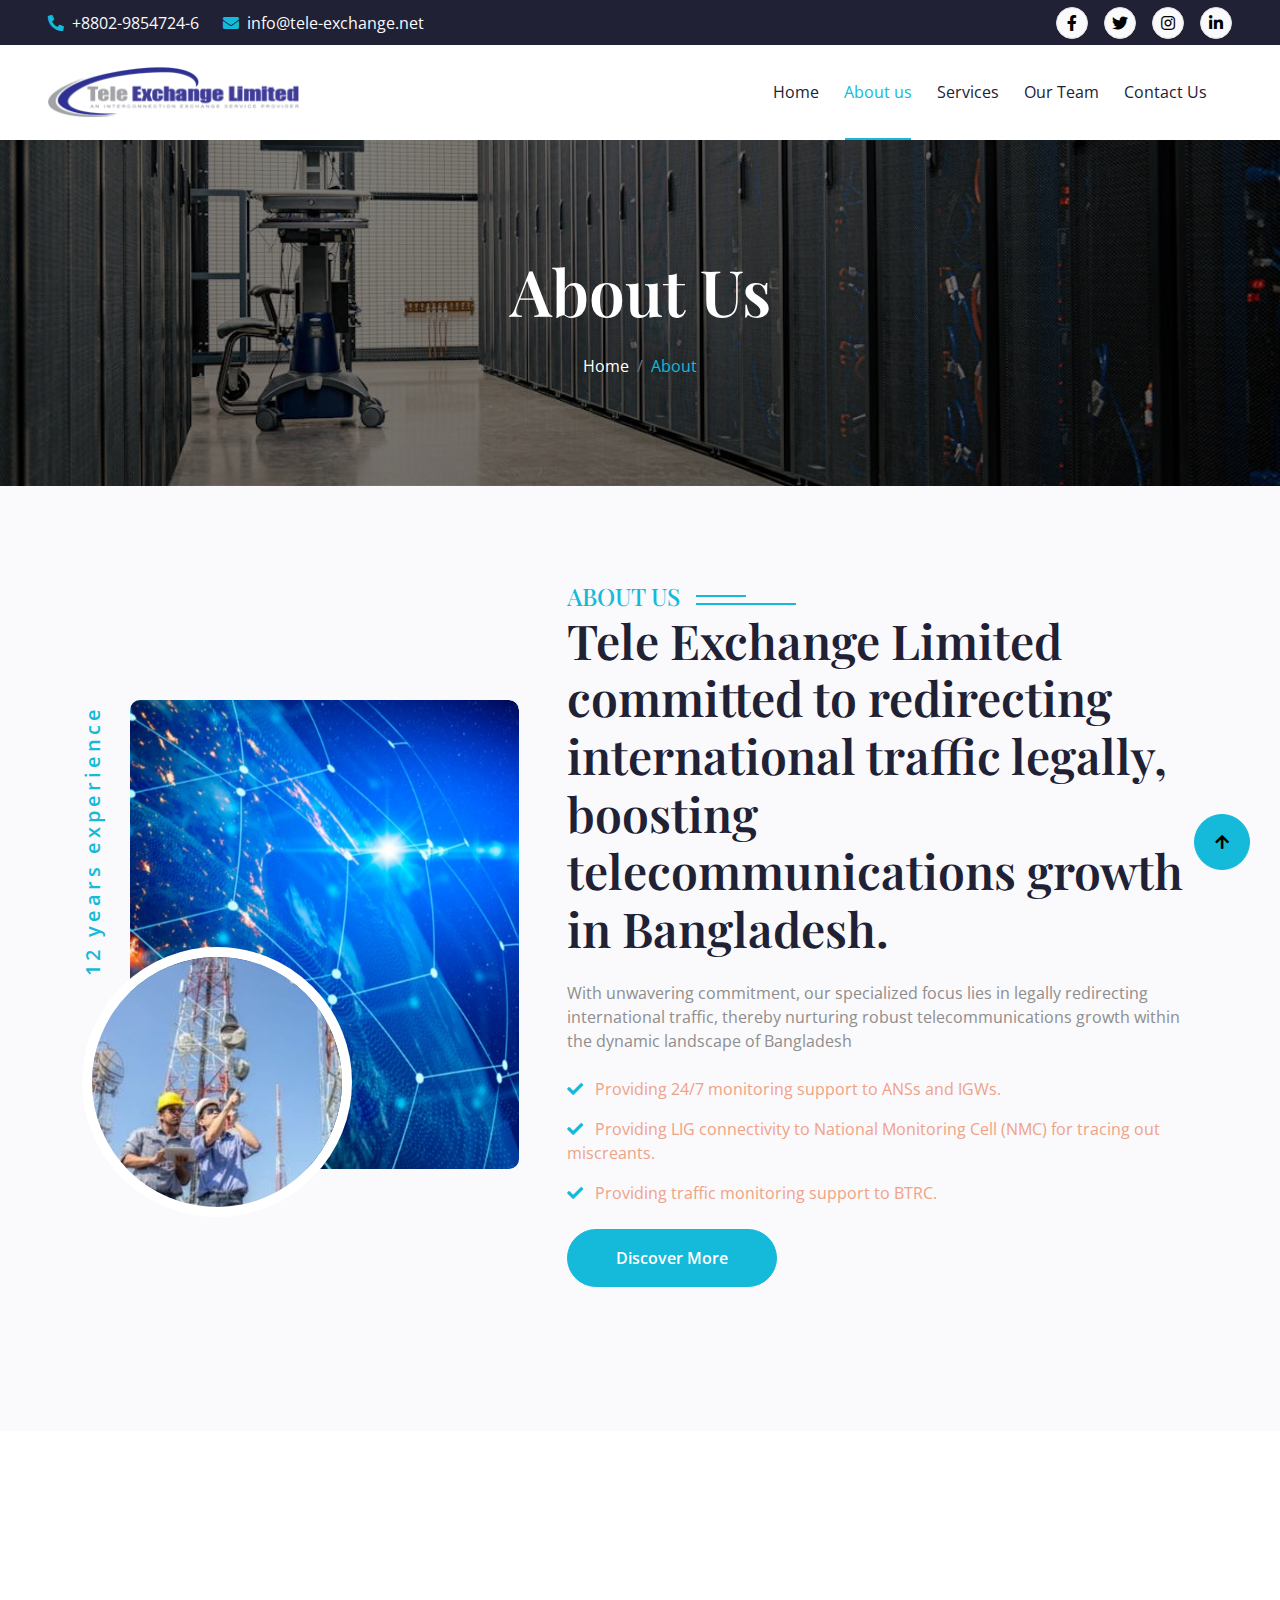
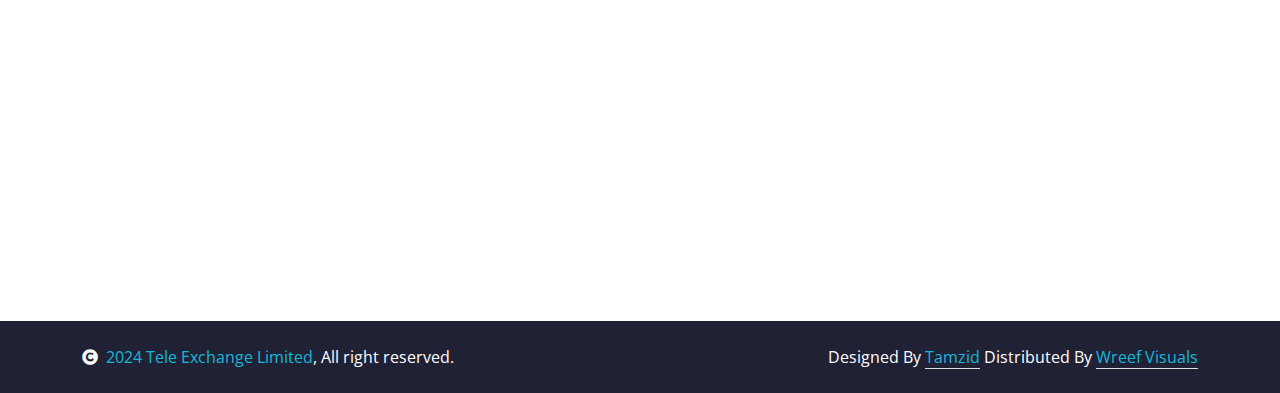
==== commit c646216b: "office 2024-03-22" ====
--- a/about.html
+++ b/about.html
@@ -93,180 +93,167 @@
                     <a href="about.html" class="nav-item nav-link active">About us</a>
                     <a href="service.html" class="nav-item nav-link">Services</a>
                     <a href="team.html" class="nav-item nav-link">Our Team</a>
-                    <div class="nav-item dropdown">
-                        <a href="#" class="nav-link dropdown-toggle" data-bs-toggle="dropdown">Pages</a>
-                        <div class="dropdown-menu m-0">
-                            <a href="feature.html" class="dropdown-item">Features</a>
-                            <a href="blog.html" class="dropdown-item">Our Blog</a>
-                            <a href="team.html" class="dropdown-item">Our Team</a>
-                            <a href="testimonial.html" class="dropdown-item">Testimonial</a>
-                            <a href="404.html" class="dropdown-item">404 Page</a>
+                    <a href="contact.html" class="nav-item nav-link">Contact Us</a>
+                </div>
+            </div>
+        </nav>
+    </div>
+    <!-- Navbar End -->
+
+
+    <!-- Header Start -->
+    <div class="container-fluid bg-breadcrumb">
+        <div class="container text-center py-5" style="max-width: 900px;">
+            <h3 class="text-white display-3 mb-4 wow fadeInDown" data-wow-delay="0.1s">About Us</h1>
+                <ol class="breadcrumb justify-content-center mb-0 wow fadeInDown" data-wow-delay="0.3s">
+                    <li class="breadcrumb-item"><a href="index.html">Home</a></li>
+                    <li class="breadcrumb-item active text-primary">About</li>
+                </ol>
+        </div>
+    </div>
+    <!-- Header End -->
+
+
+    <!-- About Start -->
+    <div class="container-fluid about bg-light py-5">
+        <div class="container py-5">
+            <div class="row g-5 align-items-center">
+                <div class="col-lg-5 wow fadeInLeft" data-wow-delay="0.2s">
+                    <div class="about-img pb-5 ps-5">
+                        <img src="image/about-1.jpg" class="img-fluid rounded w-100" style="object-fit: cover;"
+                            alt="Image">
+                        <div class="about-img-inner">
+                            <img src="image/about-2.jpg" class="img-fluid rounded-circle w-100 h-100" alt="Image">
                         </div>
-                    </div>
-                    <a href="contact.html" class="nav-item nav-link">Contact Us</a>
-                </div>
-            </div>
-        </nav>
-        <!-- Navbar End -->
-
-
-        <!-- Header Start -->
-        <div class="container-fluid bg-breadcrumb">
-            <div class="container text-center py-5" style="max-width: 900px;">
-                <h3 class="text-white display-3 mb-4 wow fadeInDown" data-wow-delay="0.1s">About Us</h1>
-                    <ol class="breadcrumb justify-content-center mb-0 wow fadeInDown" data-wow-delay="0.3s">
-                        <li class="breadcrumb-item"><a href="index.html">Home</a></li>
-                        <li class="breadcrumb-item active text-primary">About</li>
-                    </ol>
-            </div>
-        </div>
-        <!-- Header End -->
-
-
-        <!-- About Start -->
-        <div class="container-fluid about bg-light py-5">
-            <div class="container py-5">
-                <div class="row g-5 align-items-center">
-                    <div class="col-lg-5 wow fadeInLeft" data-wow-delay="0.2s">
-                        <div class="about-img pb-5 ps-5">
-                            <img src="image/about-1.jpg" class="img-fluid rounded w-100" style="object-fit: cover;"
-                                alt="Image">
-                            <div class="about-img-inner">
-                                <img src="image/about-2.jpg" class="img-fluid rounded-circle w-100 h-100" alt="Image">
-                            </div>
-                            <div class="about-experience">12 years experience</div>
+                        <div class="about-experience">12 years experience</div>
+                    </div>
+                </div>
+                <div class="col-lg-7 wow fadeInRight" data-wow-delay="0.4s">
+                    <div class="section-title text-start mb-5">
+                        <h4 class="sub-title pe-3 mb-0">About Us</h4>
+                        <h1 class="display-5 mb-4">Tele Exchange Limited committed to redirecting international
+                            traffic
+                            legally,
+                            boosting telecommunications growth in Bangladesh.</h1>
+                        <p class="mb-4">With unwavering commitment, our specialized focus lies in legally
+                            redirecting
+                            international traffic, thereby nurturing robust telecommunications growth within the
+                            dynamic
+                            landscape of Bangladesh</p>
+                        <div class="mb-4">
+                            <p class="text-secondary"><i class="fa fa-check text-primary me-2"></i> Providing 24/7
+                                monitoring
+                                support to ANSs and IGWs.</p>
+                            <p class="text-secondary"><i class="fa fa-check text-primary me-2"></i> Providing LIG
+                                connectivity to National Monitoring Cell (NMC) for tracing out miscreants.</p>
+                            <p class="text-secondary"><i class="fa fa-check text-primary me-2"></i> Providing
+                                traffic
+                                monitoring support to BTRC.</p>
                         </div>
-                    </div>
-                    <div class="col-lg-7 wow fadeInRight" data-wow-delay="0.4s">
-                        <div class="section-title text-start mb-5">
-                            <h4 class="sub-title pe-3 mb-0">About Us</h4>
-                            <h1 class="display-5 mb-4">Tele Exchange Limited committed to redirecting international
-                                traffic
-                                legally,
-                                boosting telecommunications growth in Bangladesh.</h1>
-                            <p class="mb-4">With unwavering commitment, our specialized focus lies in legally
-                                redirecting
-                                international traffic, thereby nurturing robust telecommunications growth within the
-                                dynamic
-                                landscape of Bangladesh</p>
-                            <div class="mb-4">
-                                <p class="text-secondary"><i class="fa fa-check text-primary me-2"></i> Providing 24/7
-                                    monitoring
-                                    support to ANSs and IGWs.</p>
-                                <p class="text-secondary"><i class="fa fa-check text-primary me-2"></i> Providing LIG
-                                    connectivity to National Monitoring Cell (NMC) for tracing out miscreants.</p>
-                                <p class="text-secondary"><i class="fa fa-check text-primary me-2"></i> Providing
-                                    traffic
-                                    monitoring support to BTRC.</p>
-                            </div>
-                            <a href="./about.html" class="btn btn-primary rounded-pill text-white py-3 px-5">Discover
-                                More</a>
+                        <a href="./about.html" class="btn btn-primary rounded-pill text-white py-3 px-5">Discover
+                            More</a>
+                    </div>
+                </div>
+            </div>
+        </div>
+    </div>
+    <!-- About End -->
+
+
+    <!-- Footer Start -->
+    <div class="container-fluid footer py-5 wow fadeIn" data-wow-delay="0.2s">
+        <div class="container py-5">
+            <div class="row g-5">
+                <div class="col-md-6 col-lg-6 col-xl-3">
+                    <div class="footer-item d-flex flex-column">
+                        <h4 class="text-white mb-4"> <img src="image/logo.png" alt="Logo"></h4>
+                        <p>Tele Exchange Limited, regulated by BTRC, manages international traffic, anticipates
+                            increased calls to boost tele-density and business.
+                        </p>
+                        <div class="d-flex align-items-center">
+                            <i class="fas fa-share fa-2x text-white me-2"></i>
+                            <a class="btn-square btn btn-primary text-white rounded-circle mx-1" href=""><i
+                                    class="fab fa-facebook-f"></i></a>
+                            <a class="btn-square btn btn-primary text-white rounded-circle mx-1" href=""><i
+                                    class="fab fa-twitter"></i></a>
+                            <a class="btn-square btn btn-primary text-white rounded-circle mx-1" href=""><i
+                                    class="fab fa-instagram"></i></a>
+                            <a class="btn-square btn btn-primary text-white rounded-circle mx-1" href=""><i
+                                    class="fab fa-linkedin-in"></i></a>
                         </div>
                     </div>
                 </div>
-            </div>
-        </div>
-        <!-- About End -->
-
-
-
-
-
-
-        <!-- Footer Start -->
-        <div class="container-fluid footer py-5 wow fadeIn" data-wow-delay="0.2s">
-            <div class="container py-5">
-                <div class="row g-5">
-                    <div class="col-md-6 col-lg-6 col-xl-3">
-                        <div class="footer-item d-flex flex-column">
-                            <h4 class="text-white mb-4"> <img src="image/logo.png" alt="Logo"></h4>
-                            <p>Tele Exchange Limited, regulated by BTRC, manages international traffic, anticipates
-                                increased calls to boost tele-density and business.
-                            </p>
-                            <div class="d-flex align-items-center">
-                                <i class="fas fa-share fa-2x text-white me-2"></i>
-                                <a class="btn-square btn btn-primary text-white rounded-circle mx-1" href=""><i
-                                        class="fab fa-facebook-f"></i></a>
-                                <a class="btn-square btn btn-primary text-white rounded-circle mx-1" href=""><i
-                                        class="fab fa-twitter"></i></a>
-                                <a class="btn-square btn btn-primary text-white rounded-circle mx-1" href=""><i
-                                        class="fab fa-instagram"></i></a>
-                                <a class="btn-square btn btn-primary text-white rounded-circle mx-1" href=""><i
-                                        class="fab fa-linkedin-in"></i></a>
-                            </div>
-                        </div>
-                    </div>
-                    <div class="col-md-6 col-lg-6 col-xl-3">
-                        <div class="footer-item d-flex flex-column">
-                            <h4 class="mb-4 text-white">Quick Links</h4>
-                            <a href="./about.html"><i class="fas fa-angle-right me-2"></i> About Us</a>
-                            <a href="./contact.html"><i class="fas fa-angle-right me-2"></i> Contact Us</a>
-                            <a href="./team.html"><i class="fas fa-angle-right me-2"></i> Our Team</a>
-                            <a href=""><i class="fas fa-angle-right me-2"></i> Privacy Policy</a>
-                            <a href=""><i class="fas fa-angle-right me-2"></i> Terms & Conditions</a>
-                        </div>
-                    </div>
-                    <div class="col-md-6 col-lg-6 col-xl-3">
-                        <div class="footer-item d-flex flex-column">
-                            <h4 class="mb-4 text-white">Tele-Exchange Limited Services</h4>
-                            <a href=""><i class="fas fa-angle-right me-2"></i> All Services</a>
-                            <a href=""><i class="fas fa-angle-right me-2"></i> Physiotherapy</a>
-                            <a href=""><i class="fas fa-angle-right me-2"></i> Diagnostics</a>
-                            <a href=""><i class="fas fa-angle-right me-2"></i> Manual Therapy</a>
-                            <a href=""><i class="fas fa-angle-right me-2"></i> Massage Therapy</a>
-                            <a href=""><i class="fas fa-angle-right me-2"></i> Rehabilitation</a>
-                        </div>
-                    </div>
-                    <div class="col-md-6 col-lg-6 col-xl-3">
-                        <div class="footer-item d-flex flex-column">
-                            <h4 class="mb-4 text-white">Contact Info</h4>
-                            <a href=""><i class="fa fa-map-marker-alt me-2"></i> Del Janoni(1st
-                                Floor),Banani,Dhaka-1213.</a>
-                            <a href=""><i class="fas fa-envelope me-2"></i> info@tele-exchange.net</a>
-                            <a href=""><i class="fas fa-envelope me-2"></i> noc@tele-exchange.net</a>
-                            <a href=""><i class="fas fa-phone me-2"></i>+8802-9854724-6</a>
-
-                        </div>
-                    </div>
-                </div>
-            </div>
-        </div>
-        <!-- Footer End -->
-
-        <!-- Copyright Start -->
-        <div class="container-fluid copyright py-4">
-            <div class="container">
-                <div class="row g-4 align-items-center">
-                    <div class="col-md-6 text-center text-md-start mb-md-0">
-                        <span class="text-white"><a href="#"><i class="fas fa-copyright text-light me-2"></i>2024 Tele
-                                Exchange
-                                Limited</a>, All right reserved.</span>
-                    </div>
-                    <div class="col-md-6 text-center text-md-end text-white">
-                        Designed By <a class="border-bottom" href="https://www.wreefvisuals.com/">Tamzid</a>
-                        Distributed
-                        By <a class="border-bottom" href="https://www.wreefvisuals.com/">Wreef Visuals</a>
-                    </div>
-                </div>
-            </div>
-        </div>
-        <!-- Copyright End -->
-
-        <!-- Back to Top -->
-        <a href="#" class="btn btn-primary btn-lg-square back-to-top"><i class="fa fa-arrow-up"></i></a>
-
-
-        <!-- JavaScript Libraries -->
-        <script src="https://ajax.googleapis.com/ajax/libs/jquery/3.6.4/jquery.min.js"></script>
-        <script src="https://cdn.jsdelivr.net/npm/bootstrap@5.0.0/dist/js/bootstrap.bundle.min.js"></script>
-        <script src="lib/wow/wow.min.js"></script>
-        <script src="lib/easing/easing.min.js"></script>
-        <script src="lib/waypoints/waypoints.min.js"></script>
-        <script src="lib/owlcarousel/owl.carousel.min.js"></script>
-
-
-        <!-- Template Javascript -->
-        <script src="js/main.js"></script>
+                <div class="col-md-6 col-lg-6 col-xl-3">
+                    <div class="footer-item d-flex flex-column">
+                        <h4 class="mb-4 text-white">Quick Links</h4>
+                        <a href="./about.html"><i class="fas fa-angle-right me-2"></i> About Us</a>
+                        <a href="./contact.html"><i class="fas fa-angle-right me-2"></i> Contact Us</a>
+                        <a href="./team.html"><i class="fas fa-angle-right me-2"></i> Our Team</a>
+                        <a href=""><i class="fas fa-angle-right me-2"></i> Privacy Policy</a>
+                        <a href=""><i class="fas fa-angle-right me-2"></i> Terms & Conditions</a>
+                    </div>
+                </div>
+                <div class="col-md-6 col-lg-6 col-xl-3">
+                    <div class="footer-item d-flex flex-column">
+                        <h4 class="mb-4 text-white">Tele-Exchange Limited Services</h4>
+                        <a href=""><i class="fas fa-angle-right me-2"></i> All Services</a>
+                        <a href=""><i class="fas fa-angle-right me-2"></i> Physiotherapy</a>
+                        <a href=""><i class="fas fa-angle-right me-2"></i> Diagnostics</a>
+                        <a href=""><i class="fas fa-angle-right me-2"></i> Manual Therapy</a>
+                        <a href=""><i class="fas fa-angle-right me-2"></i> Massage Therapy</a>
+                        <a href=""><i class="fas fa-angle-right me-2"></i> Rehabilitation</a>
+                    </div>
+                </div>
+                <div class="col-md-6 col-lg-6 col-xl-3">
+                    <div class="footer-item d-flex flex-column">
+                        <h4 class="mb-4 text-white">Contact Info</h4>
+                        <a href=""><i class="fa fa-map-marker-alt me-2"></i> Del Janoni(1st
+                            Floor),Banani,Dhaka-1213.</a>
+                        <a href=""><i class="fas fa-envelope me-2"></i> info@tele-exchange.net</a>
+                        <a href=""><i class="fas fa-envelope me-2"></i> noc@tele-exchange.net</a>
+                        <a href=""><i class="fas fa-phone me-2"></i>+8802-9854724-6</a>
+
+                    </div>
+                </div>
+            </div>
+        </div>
+    </div>
+    <!-- Footer End -->
+
+    <!-- Copyright Start -->
+    <div class="container-fluid copyright py-4">
+        <div class="container">
+            <div class="row g-4 align-items-center">
+                <div class="col-md-6 text-center text-md-start mb-md-0">
+                    <span class="text-white"><a href="#"><i class="fas fa-copyright text-light me-2"></i>2024 Tele
+                            Exchange
+                            Limited</a>, All right reserved.</span>
+                </div>
+                <div class="col-md-6 text-center text-md-end text-white">
+                    Designed By <a class="border-bottom" href="https://www.wreefvisuals.com/">Tamzid</a>
+                    Distributed
+                    By <a class="border-bottom" href="https://www.wreefvisuals.com/">Wreef Visuals</a>
+                </div>
+            </div>
+        </div>
+    </div>
+    <!-- Copyright End -->
+
+    <!-- Back to Top -->
+    <a href="#" class="btn btn-primary btn-lg-square back-to-top"><i class="fa fa-arrow-up"></i></a>
+
+
+    <!-- JavaScript Libraries -->
+    <script src="https://ajax.googleapis.com/ajax/libs/jquery/3.6.4/jquery.min.js"></script>
+    <script src="https://cdn.jsdelivr.net/npm/bootstrap@5.0.0/dist/js/bootstrap.bundle.min.js"></script>
+    <script src="lib/wow/wow.min.js"></script>
+    <script src="lib/easing/easing.min.js"></script>
+    <script src="lib/waypoints/waypoints.min.js"></script>
+    <script src="lib/owlcarousel/owl.carousel.min.js"></script>
+
+
+    <!-- Template Javascript -->
+    <script src="js/main.js"></script>
 
 </body>
 
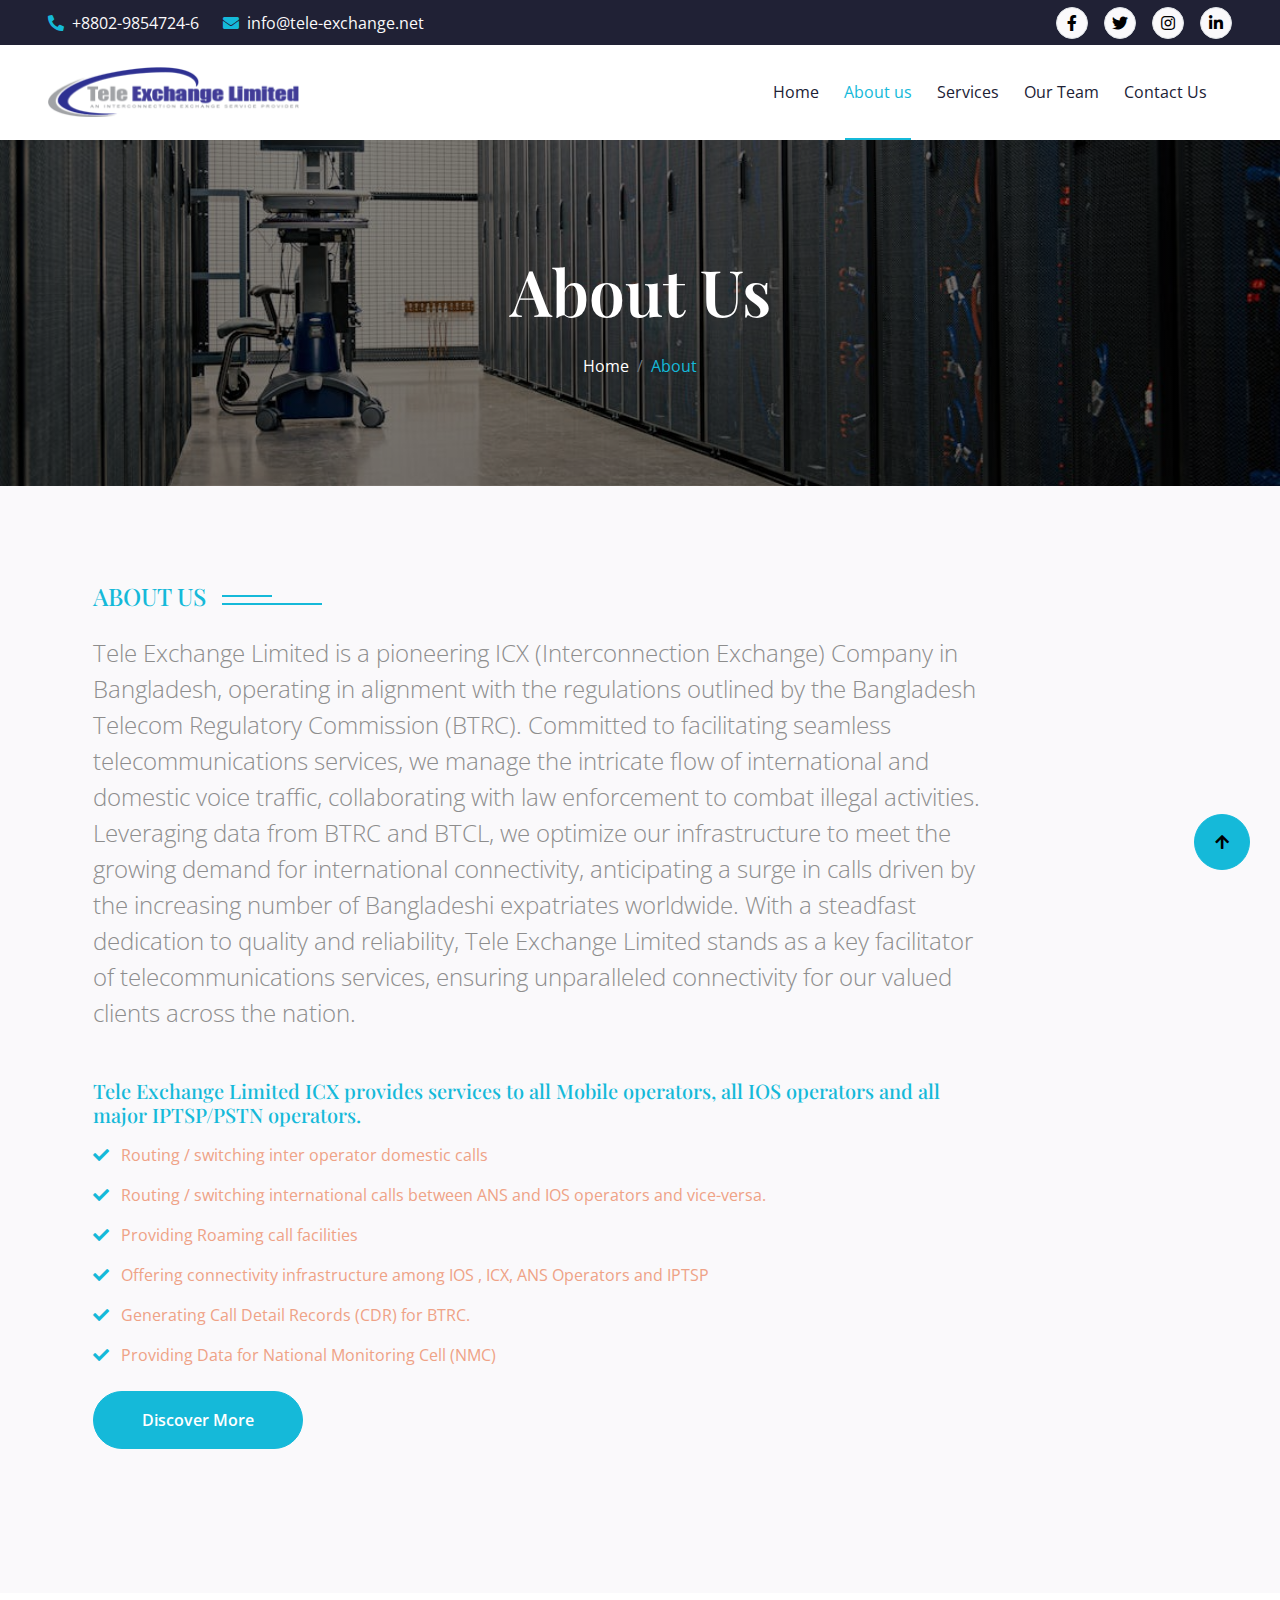
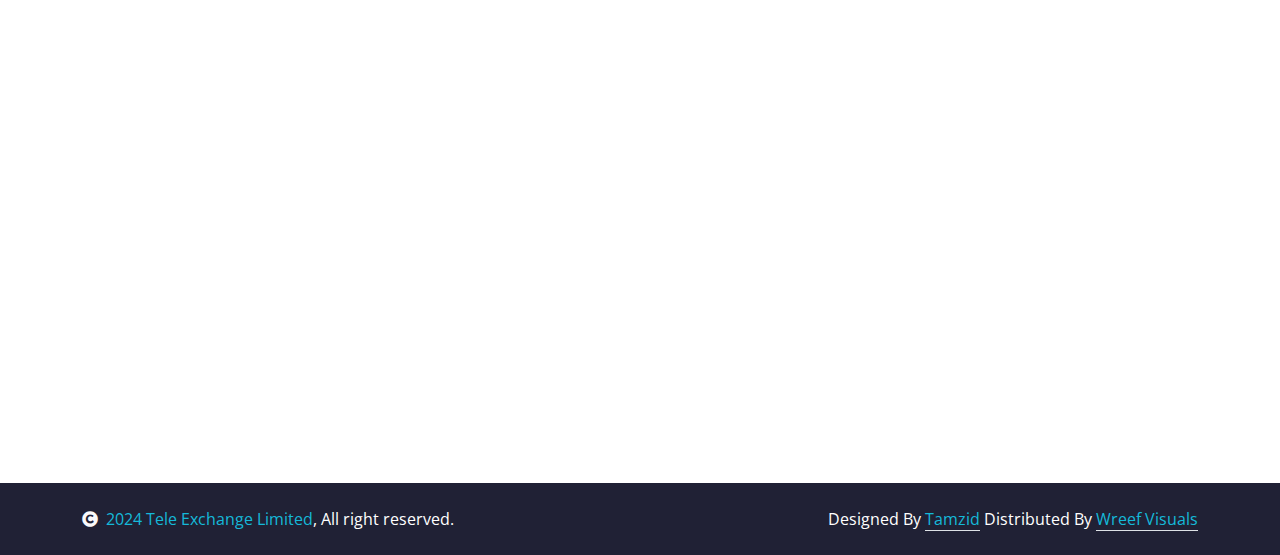
==== commit 195f15f6: "office 2024-03-22" ====
--- a/about.html
+++ b/about.html
@@ -118,37 +118,36 @@
     <div class="container-fluid about bg-light py-5">
         <div class="container py-5">
             <div class="row g-5 align-items-center">
-                <div class="col-lg-5 wow fadeInLeft" data-wow-delay="0.2s">
-                    <div class="about-img pb-5 ps-5">
-                        <img src="image/about-1.jpg" class="img-fluid rounded w-100" style="object-fit: cover;"
-                            alt="Image">
-                        <div class="about-img-inner">
-                            <img src="image/about-2.jpg" class="img-fluid rounded-circle w-100 h-100" alt="Image">
-                        </div>
-                        <div class="about-experience">12 years experience</div>
-                    </div>
-                </div>
-                <div class="col-lg-7 wow fadeInRight" data-wow-delay="0.4s">
+                <div class="col-lg-10 wow fadeInRight" data-wow-delay="0.4s">
                     <div class="section-title text-start mb-5">
-                        <h4 class="sub-title pe-3 mb-0">About Us</h4>
-                        <h1 class="display-5 mb-4">Tele Exchange Limited committed to redirecting international
-                            traffic
-                            legally,
-                            boosting telecommunications growth in Bangladesh.</h1>
-                        <p class="mb-4">With unwavering commitment, our specialized focus lies in legally
-                            redirecting
-                            international traffic, thereby nurturing robust telecommunications growth within the
-                            dynamic
-                            landscape of Bangladesh</p>
+                        <h4 class="sub-title pe-3 mb-4">About Us</h4>
+                        <p class="mb-4 lead fs-4">Tele Exchange Limited is a pioneering ICX (Interconnection Exchange)
+                            Company in
+                            Bangladesh, operating in alignment with the regulations outlined by the Bangladesh Telecom
+                            Regulatory Commission (BTRC). Committed to facilitating seamless telecommunications
+                            services, we manage the intricate flow of international and domestic voice traffic,
+                            collaborating with law enforcement to combat illegal activities. Leveraging data from BTRC
+                            and BTCL, we optimize our infrastructure to meet the growing demand for international
+                            connectivity, anticipating a surge in calls driven by the increasing number of Bangladeshi
+                            expatriates worldwide. With a steadfast dedication to quality and reliability, Tele Exchange
+                            Limited stands as a key facilitator of telecommunications services, ensuring unparalleled
+                            connectivity for our valued clients across the nation.</p>
                         <div class="mb-4">
-                            <p class="text-secondary"><i class="fa fa-check text-primary me-2"></i> Providing 24/7
-                                monitoring
-                                support to ANSs and IGWs.</p>
-                            <p class="text-secondary"><i class="fa fa-check text-primary me-2"></i> Providing LIG
-                                connectivity to National Monitoring Cell (NMC) for tracing out miscreants.</p>
-                            <p class="text-secondary"><i class="fa fa-check text-primary me-2"></i> Providing
-                                traffic
-                                monitoring support to BTRC.</p>
+                            <h4 class="text-primary fs-5 mt-5 mb-3">Tele Exchange Limited ICX provides services to all
+                                Mobile operators, all IOS
+                                operators and all major IPTSP/PSTN operators.</h4>
+                            <p class="text-secondary"><i class="fa fa-check text-primary me-2"></i> Routing / switching
+                                inter operator domestic calls</p>
+                            <p class="text-secondary"><i class="fa fa-check text-primary me-2"></i> Routing / switching
+                                international calls between ANS and IOS operators and vice-versa.</p>
+                            <p class="text-secondary"><i class="fa fa-check text-primary me-2"></i> Providing Roaming
+                                call facilities</p>
+                            <p class="text-secondary"><i class="fa fa-check text-primary me-2"></i> Offering
+                                connectivity infrastructure among IOS , ICX, ANS Operators and IPTSP</p>
+                            <p class="text-secondary"><i class="fa fa-check text-primary me-2"></i> Generating Call
+                                Detail Records (CDR) for BTRC.</p>
+                            <p class="text-secondary"><i class="fa fa-check text-primary me-2"></i> Providing Data for
+                                National Monitoring Cell (NMC)</p>
                         </div>
                         <a href="./about.html" class="btn btn-primary rounded-pill text-white py-3 px-5">Discover
                             More</a>
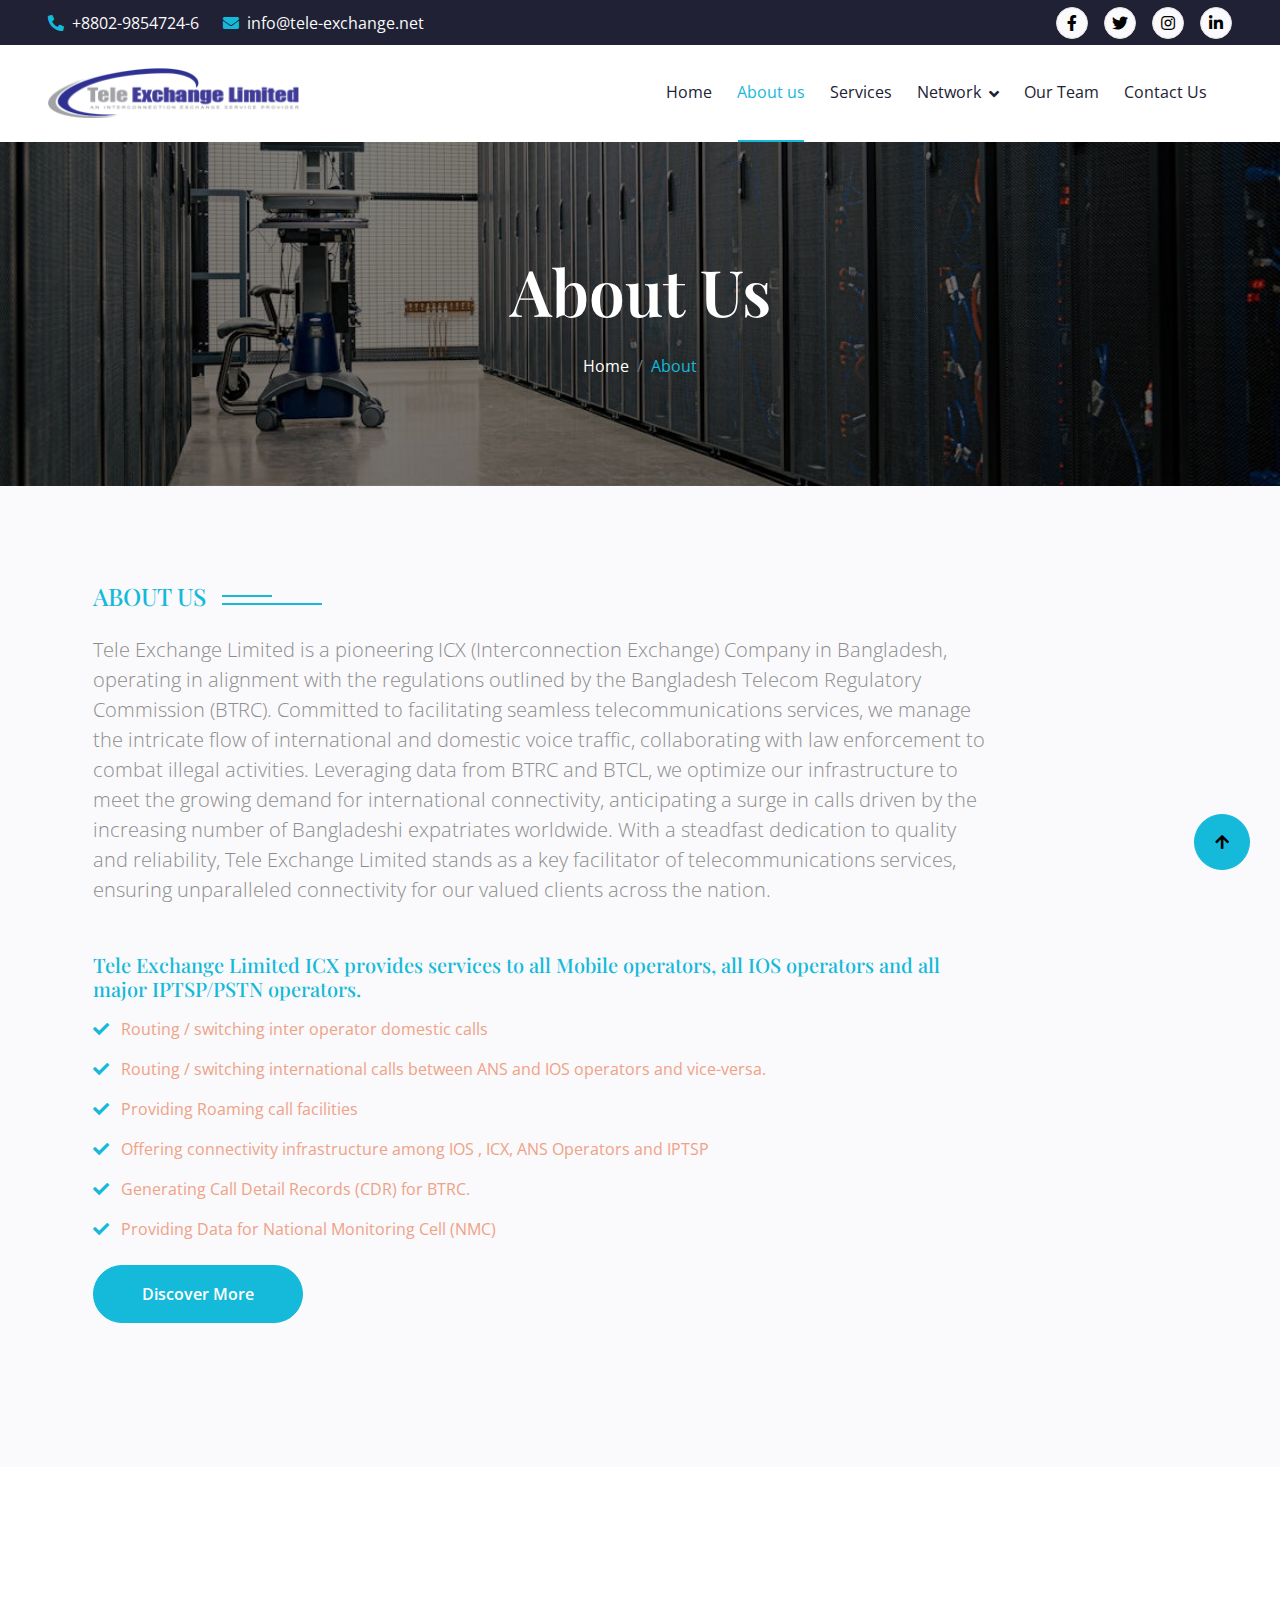
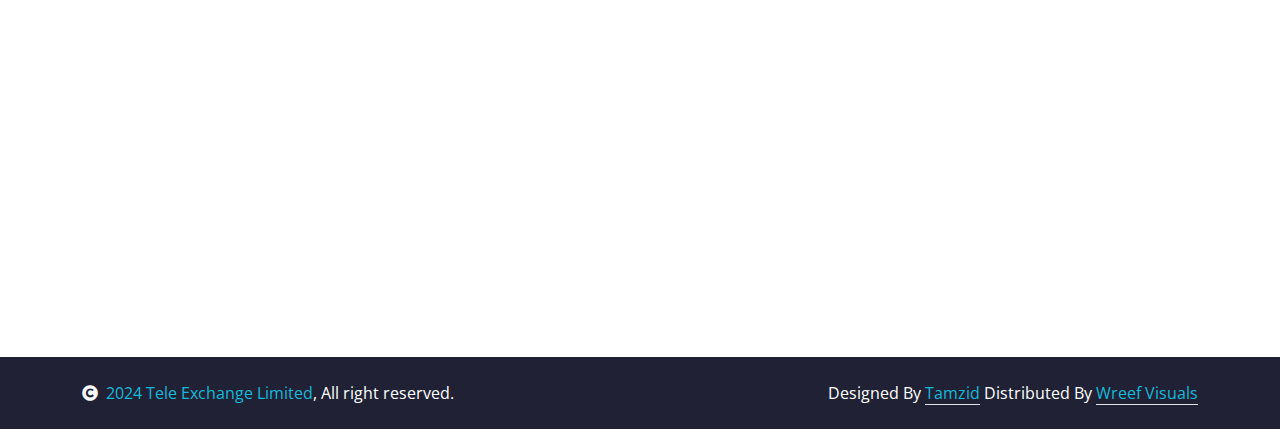
==== commit 2fa0a5af: "office 2024-03-22" ====
--- a/about.html
+++ b/about.html
@@ -92,6 +92,13 @@
                     <a href="index.html" class="nav-item nav-link ">Home</a>
                     <a href="about.html" class="nav-item nav-link active">About us</a>
                     <a href="service.html" class="nav-item nav-link">Services</a>
+                    <div class="nav-item dropdown">
+                        <a href="#" class="nav-link dropdown-toggle" data-bs-toggle="dropdown">Network</a>
+                        <div class="dropdown-menu m-0">
+                            <a href="#" class="dropdown-item">Topology</a>
+                            <a href="#" class="dropdown-item">Connectivity</a>
+                        </div>
+                    </div>
                     <a href="team.html" class="nav-item nav-link">Our Team</a>
                     <a href="contact.html" class="nav-item nav-link">Contact Us</a>
                 </div>
@@ -121,7 +128,7 @@
                 <div class="col-lg-10 wow fadeInRight" data-wow-delay="0.4s">
                     <div class="section-title text-start mb-5">
                         <h4 class="sub-title pe-3 mb-4">About Us</h4>
-                        <p class="mb-4 lead fs-4">Tele Exchange Limited is a pioneering ICX (Interconnection Exchange)
+                        <p class="mb-4 lead fs-5">Tele Exchange Limited is a pioneering ICX (Interconnection Exchange)
                             Company in
                             Bangladesh, operating in alignment with the regulations outlined by the Bangladesh Telecom
                             Regulatory Commission (BTRC). Committed to facilitating seamless telecommunications
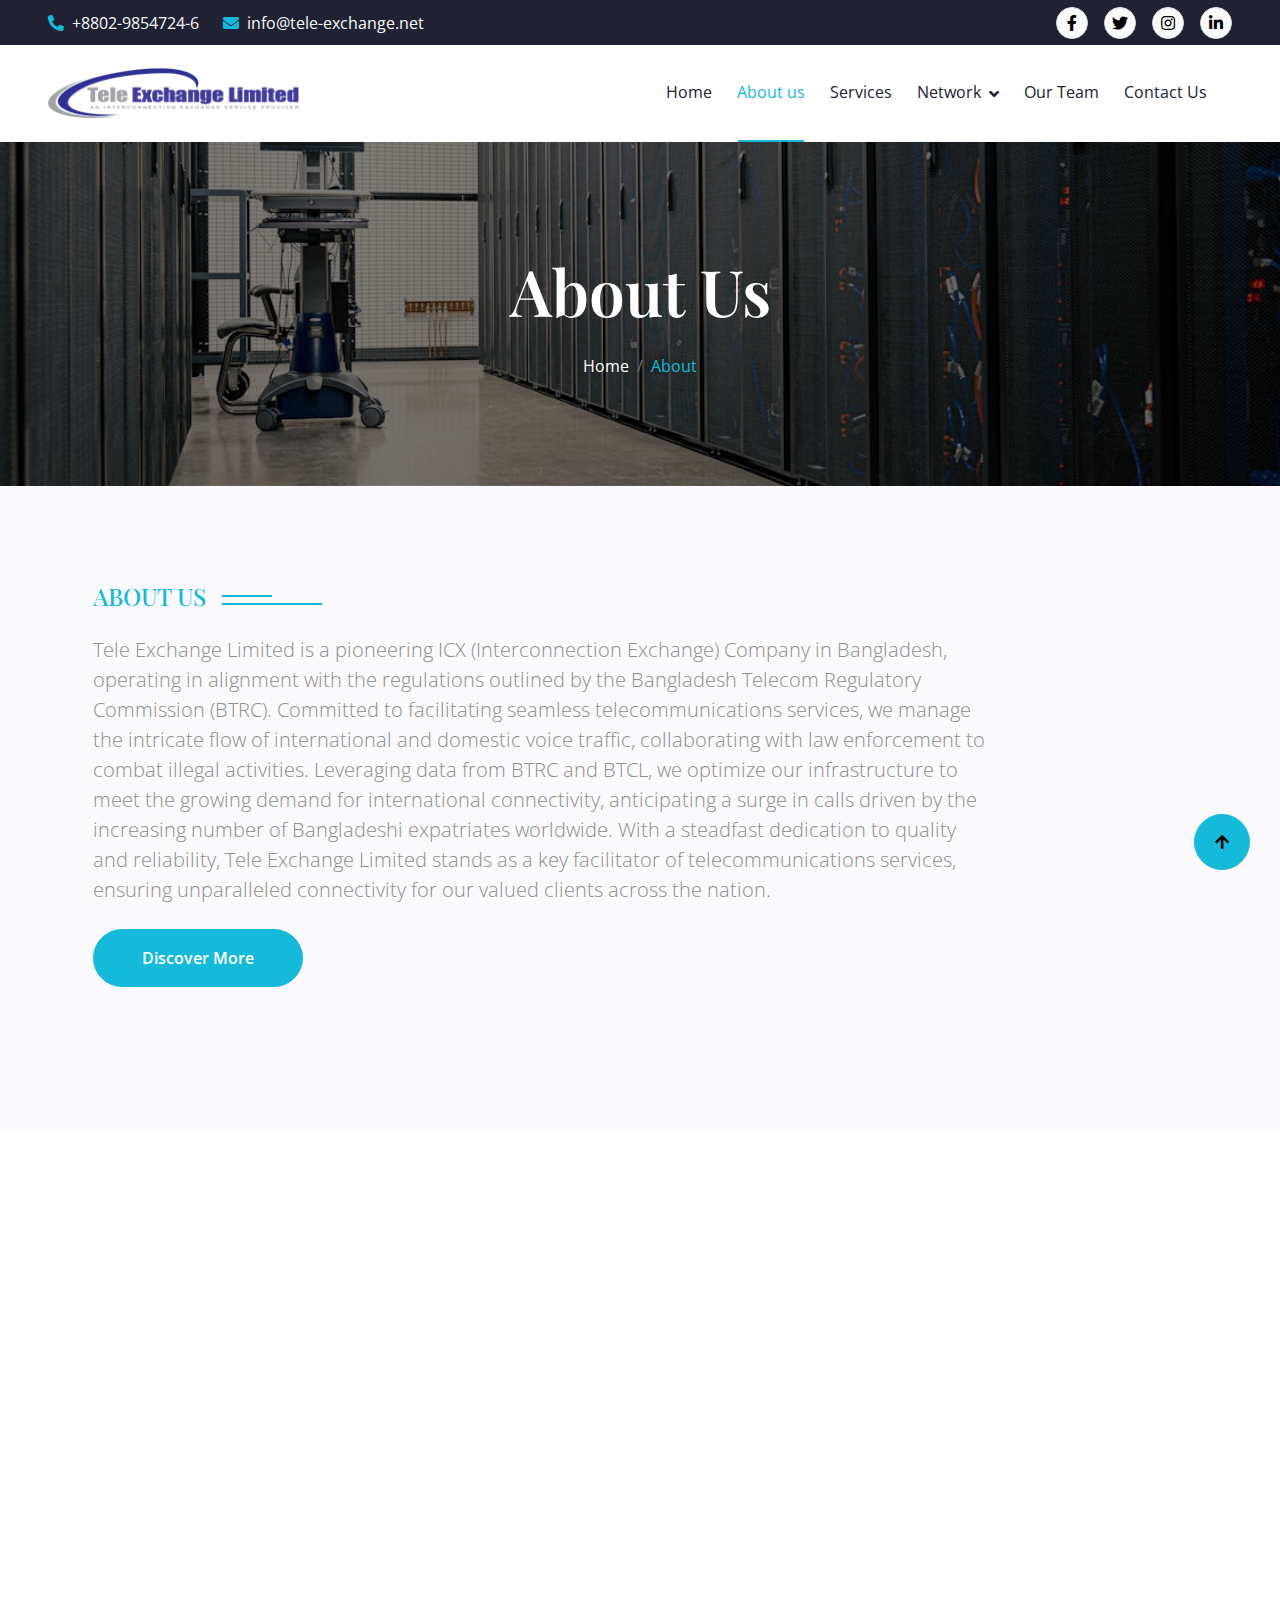
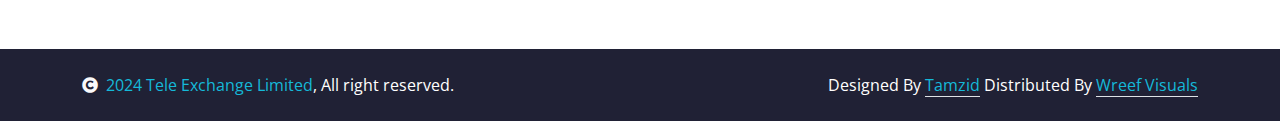
==== commit 9eeb9051: "production v" ====
--- a/about.html
+++ b/about.html
@@ -95,8 +95,8 @@
                     <div class="nav-item dropdown">
                         <a href="#" class="nav-link dropdown-toggle" data-bs-toggle="dropdown">Network</a>
                         <div class="dropdown-menu m-0">
-                            <a href="#" class="dropdown-item">Topology</a>
-                            <a href="#" class="dropdown-item">Connectivity</a>
+                            <a href="./topology.html" class="dropdown-item">Topology</a>
+                            <a href="./connectivity.html" class="dropdown-item">Connectivity</a>
                         </div>
                     </div>
                     <a href="team.html" class="nav-item nav-link">Our Team</a>
@@ -139,23 +139,6 @@
                             expatriates worldwide. With a steadfast dedication to quality and reliability, Tele Exchange
                             Limited stands as a key facilitator of telecommunications services, ensuring unparalleled
                             connectivity for our valued clients across the nation.</p>
-                        <div class="mb-4">
-                            <h4 class="text-primary fs-5 mt-5 mb-3">Tele Exchange Limited ICX provides services to all
-                                Mobile operators, all IOS
-                                operators and all major IPTSP/PSTN operators.</h4>
-                            <p class="text-secondary"><i class="fa fa-check text-primary me-2"></i> Routing / switching
-                                inter operator domestic calls</p>
-                            <p class="text-secondary"><i class="fa fa-check text-primary me-2"></i> Routing / switching
-                                international calls between ANS and IOS operators and vice-versa.</p>
-                            <p class="text-secondary"><i class="fa fa-check text-primary me-2"></i> Providing Roaming
-                                call facilities</p>
-                            <p class="text-secondary"><i class="fa fa-check text-primary me-2"></i> Offering
-                                connectivity infrastructure among IOS , ICX, ANS Operators and IPTSP</p>
-                            <p class="text-secondary"><i class="fa fa-check text-primary me-2"></i> Generating Call
-                                Detail Records (CDR) for BTRC.</p>
-                            <p class="text-secondary"><i class="fa fa-check text-primary me-2"></i> Providing Data for
-                                National Monitoring Cell (NMC)</p>
-                        </div>
                         <a href="./about.html" class="btn btn-primary rounded-pill text-white py-3 px-5">Discover
                             More</a>
                     </div>
@@ -195,19 +178,21 @@
                         <a href="./about.html"><i class="fas fa-angle-right me-2"></i> About Us</a>
                         <a href="./contact.html"><i class="fas fa-angle-right me-2"></i> Contact Us</a>
                         <a href="./team.html"><i class="fas fa-angle-right me-2"></i> Our Team</a>
-                        <a href=""><i class="fas fa-angle-right me-2"></i> Privacy Policy</a>
-                        <a href=""><i class="fas fa-angle-right me-2"></i> Terms & Conditions</a>
+                        <a href="./topology.html"><i class="fas fa-angle-right me-2"></i> Topology</a>
+                        <a href="./connectivity.html"><i class="fas fa-angle-right me-2"></i> Connectivity</a>
                     </div>
                 </div>
                 <div class="col-md-6 col-lg-6 col-xl-3">
                     <div class="footer-item d-flex flex-column">
                         <h4 class="mb-4 text-white">Tele-Exchange Limited Services</h4>
-                        <a href=""><i class="fas fa-angle-right me-2"></i> All Services</a>
-                        <a href=""><i class="fas fa-angle-right me-2"></i> Physiotherapy</a>
-                        <a href=""><i class="fas fa-angle-right me-2"></i> Diagnostics</a>
-                        <a href=""><i class="fas fa-angle-right me-2"></i> Manual Therapy</a>
-                        <a href=""><i class="fas fa-angle-right me-2"></i> Massage Therapy</a>
-                        <a href=""><i class="fas fa-angle-right me-2"></i> Rehabilitation</a>
+                        <a href="./service.html"><i class="fas fa-angle-right me-2"></i> All Services</a>
+                        <a href="./service.html"><i class="fas fa-angle-right me-2"></i> Switching Inter Operator</a>
+                        <a href="./service.html"><i class="fas fa-angle-right me-2"></i> Switching International
+                            Calls</a>
+                        <a href="./service.html"><i class="fas fa-angle-right me-2"></i> Providing Roaming call
+                            facilities</a>
+                        <a href="./service.html"><i class="fas fa-angle-right me-2"></i> Offering connectivity
+                            infrastructure</a>
                     </div>
                 </div>
                 <div class="col-md-6 col-lg-6 col-xl-3">
--- a/css/style.css
+++ b/css/style.css
@@ -97,6 +97,10 @@
     max-width: 900px;
     text-align: center;
     margin: 0 auto;
+}
+
+.section-title-connectivity {
+    max-width: 1300px;
 }
 
 .section-title .sub-style {
